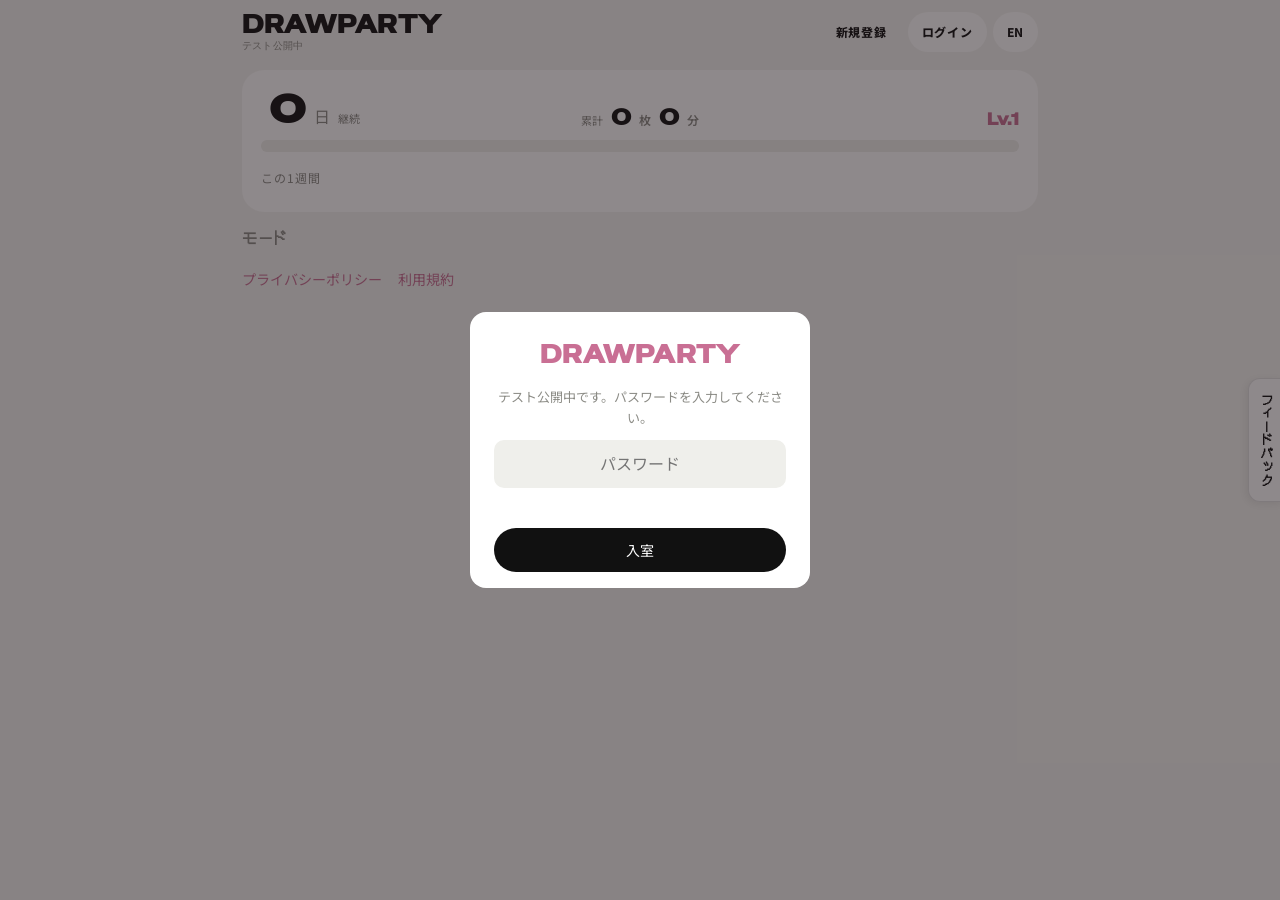
==== index.html @ 56392cd3 "fix: 記憶クロッキーの観察ガイド復元と描きはじめるボタン追加 Co-authored-by: ssky1111 <ssky1111@users.noreply.github.com>" ====
<!DOCTYPE html>
<html lang="ja">
<head>
<meta charset="utf-8">
<meta name="viewport" content="width=device-width, initial-scale=1, viewport-fit=cover">
<meta name="theme-color" content="#f7f7f5">
<meta name="description" content="DRAWPARTY │ ブラウザ内で完結。気軽なドローイング練習">
<meta property="og:description" content="DRAWPARTY │ ブラウザ内で完結。気軽なドローイング練習">
<meta name="twitter:description" content="DRAWPARTY │ ブラウザ内で完結。気軽なドローイング練習">
<title>DRAWPARTY — 毎日のドローイング練習</title>
<script>
(function () {
  var b = document.createElement('base');
  b.href = location.pathname.indexOf('/artclub') === 0 ? '/artclub/' : '/';
  document.head.insertBefore(b, document.head.firstChild);
})();
</script>
<link rel="manifest" href="./manifest.webmanifest">
<link rel="icon" href="./icons/favicon-32.png" type="image/png" sizes="32x32">
<link rel="icon" href="./icons/favicon-16.png" type="image/png" sizes="16x16">
<link rel="icon" href="./icons/icon.svg" type="image/svg+xml">
<link rel="apple-touch-icon" href="./icons/icon-192.png">
<link rel="preconnect" href="https://fonts.googleapis.com">
<link rel="preconnect" href="https://fonts.gstatic.com" crossorigin>
<link rel="stylesheet" href="https://fonts.googleapis.com/css2?family=DotGothic16&family=Noto+Sans+JP:wght@400;700&family=Special+Gothic+Expanded+One&display=swap">
<link rel="stylesheet" href="./css/styles.css?v=210">
<script>
(function () {
  try {
    var key = 'artclub.sitePass';
    var until = Number(localStorage.getItem(key) || 0);
    if (until && Date.now() <= until) {
      document.documentElement.dataset.siteUnlocked = '1';
    } else if (until) {
      localStorage.removeItem(key);
    }
  } catch { /* private mode */ }
})();
</script>
</head>

<body data-build="220" data-theme="light">
<script>
/* 古い SW / Cache Storage / HTTP キャッシュを強制破棄して1回だけ読み直す */
(function () {
  var BUST = '210';
  var KEY = 'artclub.forceClear';
  var qs = location.search || '';
  var alreadyBusted = /(?:\?|&)_bust=/.test(qs);
  try {
    if (localStorage.getItem(KEY) === BUST && alreadyBusted) {
      // URL の bust クエリは掃除
      try { history.replaceState(null, '', location.pathname + (location.hash || '')); } catch (e) {}
      return;
    }
    if (localStorage.getItem(KEY) === BUST && !alreadyBusted) return;
    localStorage.setItem(KEY, BUST);
  } catch (e) { /* private mode */ }

  function reloadFresh() {
    var url = location.pathname + '?_bust=' + encodeURIComponent(BUST) + (location.hash || '');
    location.replace(url);
  }

  Promise.resolve()
    .then(function () { return (typeof caches !== 'undefined' && caches.keys) ? caches.keys() : []; })
    .then(function (keys) {
      return Promise.all((keys || []).map(function (k) { return caches.delete(k); }));
    })
    .then(function () {
      return (navigator.serviceWorker && navigator.serviceWorker.getRegistrations)
        ? navigator.serviceWorker.getRegistrations() : [];
    })
    .then(function (regs) {
      return Promise.all((regs || []).map(function (r) { return r.unregister(); }));
    })
    .catch(function () {})
    .then(reloadFresh);
})();
</script>

<div id="site-gate" class="confirm-dialog site-gate-dialog" role="dialog" aria-modal="true" aria-labelledby="site-gate-title">
  <div class="confirm-dialog-inner site-gate-inner">
    <div id="site-gate-title" class="site-gate-brand brand-text">DRAWPARTY</div>
    <p id="site-gate-note" class="confirm-dialog-msg">テスト公開中です。パスワードを入力してください。</p>
    <input type="password" id="site-pass" class="input site-gate-input" autocomplete="current-password" placeholder="パスワード">
    <p id="site-pass-msg" class="muted small site-gate-msg" aria-live="polite"></p>
    <div class="confirm-dialog-actions">
      <button id="site-pass-btn" class="confirm-dialog-btn ok" type="button">入室</button>
    </div>
  </div>
</div>
<script>
(function () {
  try {
    if (document.documentElement.dataset.siteUnlocked === '1') {
      var gate = document.getElementById('site-gate');
      if (gate) gate.hidden = true;
    }
  } catch (e) { /* */ }
})();
</script>

<svg class="filter-defs" aria-hidden="true" focusable="false">
  <defs>
    <filter id="f-posterize3" color-interpolation-filters="sRGB">
      <feColorMatrix type="saturate" values="0"/>
      <feComponentTransfer>
        <feFuncR type="discrete" tableValues="0 0.55 1"/>
        <feFuncG type="discrete" tableValues="0 0.55 1"/>
        <feFuncB type="discrete" tableValues="0 0.55 1"/>
      </feComponentTransfer>
    </filter>
    <filter id="f-posterize2" color-interpolation-filters="sRGB">
      <feColorMatrix type="saturate" values="0"/>
      <feComponentTransfer>
        <feFuncR type="discrete" tableValues="0 1"/>
        <feFuncG type="discrete" tableValues="0 1"/>
        <feFuncB type="discrete" tableValues="0 1"/>
      </feComponentTransfer>
    </filter>
  </defs>
</svg>

<main id="screen-home" class="screen is-active">
  <header class="topbar">
    <a href="/" class="brand brand-link" aria-label="DRAWPARTY">
      <span class="brand-stack">
        <span class="brand-text">DRAWPARTY</span>
        <span class="beta" data-i18n="app.beta">テスト公開中</span>
      </span>
    </a>
    <div class="topbar-actions">
      <button id="auth-signup-btn" class="auth-btn auth-btn-secondary" type="button"
              data-i18n="auth.signup">新規登録</button>
      <button id="auth-btn" class="auth-btn" type="button">
        <span id="auth-login-label" class="auth-login-label">ログイン</span>
      </button>
      <button id="lang-btn" class="lang-btn" title="日本語 / English">EN</button>
      <button id="header-settings-btn" class="icon-btn" data-nav="settings" data-icon="settings"
              data-i18n-title="common.settings" hidden></button>
    </div>
  </header>

  <section class="streak-card hero">
    <div class="hero-top">
      <div class="streak-main">
        <span class="streak-flame" data-icon="flame" data-icon-size="26"></span>
        <span id="streak-count" class="streak-num">0</span>
        <span id="streak-unit" class="streak-unit" data-i18n="home.streakUnit">日</span>
        <span class="streak-label" data-i18n="home.streakLabel">継続</span>
      </div>
      <div class="hero-stats">
        <span class="streak-label" data-i18n="home.cumulative">累計</span>
        <span id="total-drawings" class="hero-stat-num">0</span>
        <span class="hero-stat-label" data-i18n="home.totalLabel">枚</span>
        <span id="total-time" class="hero-stat-num">0</span>
        <span class="hero-stat-label" data-i18n="home.totalTimeLabel">分</span>
      </div>
      <div class="level-chip">
        <span id="level-num">Lv.1</span>
        <span id="level-name" class="muted small"></span>
      </div>
    </div>

    <div class="xp-row">
      <div class="xp-track"><div id="xp-fill" class="xp-fill"></div></div>
    </div>

    
    <div class="week-block">
      <div class="label" data-i18n="home.week">この1週間</div>
      <div id="week-bars" class="week-bars" aria-label="この1週間に描いた枚数"></div>
    </div>
  </section>

  <div id="menu-primary"></div>

  <section class="menu-list">
    <div class="section-head"><h2 data-i18n="home.modes">モード</h2></div>
    <div id="mode-cards"></div>
  </section>

  <p class="credit-note muted small" data-i18n="home.unsplash"></p>
  <p class="legal-links credit-note">
    <a href="/privacy/" data-i18n="legal.privacy">プライバシーポリシー</a>
    <a href="/terms/" data-i18n="legal.terms">利用規約</a>
  </p>
</main>

<main id="screen-session" class="screen session">
  <div class="stage with-pad">
    <div id="stage-message" class="stage-message" hidden></div>

    <div id="pad-wrap" class="pad-wrap">
      <div class="pad-hud">
        <button id="pad-quit" class="pad-icon" data-icon="close" data-i18n-title="common.cancel"></button>
        <button id="pad-time" class="pad-time" title="押すと一時停止">
          <span class="pad-time-num">30</span>
          <span class="pad-time-unit" data-i18n="sess.left">のこり</span>
        </button>
        <div class="pad-hud-right">
          <span id="pad-drill" class="pad-drill">—</span>
          <span id="pad-progress" class="muted small">1 / 5</span>
        </div>
      </div>
      <div class="pad-timebar"><div id="pad-timebar-fill" class="pad-timebar-fill"></div></div>

      <div class="pad-body">
        <p id="pad-guide" class="pad-guide" hidden data-i18n="sess.memoryDrawGuide">記憶したポーズを描いてください</p>
        <button type="button" id="memory-start-draw" class="memory-start-draw btn primary small" hidden data-i18n="sess.memoryStartDraw">描きはじめる</button>

        <div class="pad-ref">
          <img id="pad-ref-img" alt="お題の写真">
          <div id="grid-overlay" class="grid-overlay" hidden></div>
          <div id="memory-cover" class="memory-cover" hidden>
            <div class="memory-cover-inner">
              <p data-i18n="sess.memory">記憶で描く時間</p>
              <button id="peek-btn" class="btn ghost small">
                <span data-i18n="sess.peek">3秒だけ見る</span>（<span id="peek-left">2</span>）
              </button>
            </div>
          </div>
          <button type="button" id="pad-ref-swap" class="ref-swap" data-icon="photoSwap" data-icon-size="18" data-i18n-label="sess.swapShort" data-icon-label="変更" data-i18n-title="sess.swap" title="写真を入れ替え"></button>
        </div>

        <div class="pad-canvas">
          <canvas id="pad" class="pad"></canvas>
          <div id="pad-lock-msg" class="pad-lock-msg" hidden>
            <p data-i18n="sess.memoryLook">1分間観察して覚えましょう</p>
          </div>

          <div class="ref-mini-wrap">
            <button id="ref-mini" class="ref-mini" title="お題を大きく見る">
              <img id="ref-mini-img" alt="お題">
            </button>
            <button type="button" id="ref-mini-swap" class="ref-swap on-mini" data-icon="photoSwap" data-icon-size="14" data-i18n-label="sess.swapShort" data-icon-label="変更" data-i18n-title="sess.swap" title="写真を入れ替え"></button>
          </div>

          <div id="pad-hint" class="pad-hint" hidden>
            <button id="hint-toggle" class="hint-toggle">
              <span data-i18n="sess.hint">ヒント</span><i></i>
            </button>
            <ol id="pad-steps" class="pad-steps"></ol>
          </div>
        </div>
      </div>

      <div class="pad-tools">
        <button class="pad-btn on" data-pad="pen" data-icon="pencil" data-i18n-title="sess.pen"></button>
        <button class="pad-btn" data-pad="eraser" data-icon="eraser" data-i18n-title="sess.eraser"></button>
        <div class="pad-sizes">
          <button class="pad-size" data-size="1" title="細い"><i style="width:2px;height:2px"></i></button>
          <button class="pad-size on" data-size="2" title="ふつう"><i style="width:3px;height:3px"></i></button>
          <button class="pad-size" data-size="5" title="太い"><i style="width:6px;height:6px"></i></button>
        </div>
        <label class="pad-alpha" data-i18n-title="sess.opacity">
          <span class="pad-alpha-mark"></span>
          <input type="range" id="pad-opacity" min="5" max="100" step="5" value="90">
          <input type="number" id="pad-opacity-num" min="5" max="100" step="5" value="90" class="pad-alpha-num">
        </label>
        <button class="pad-btn" data-pad="undo" data-i18n-title="sess.undo" data-icon="undo"></button>
        <button class="pad-btn" data-pad="clear" data-i18n-title="sess.clear" data-icon="trash"></button>
        <button class="pad-btn" data-pad="grid" data-icon="grid" title="グリッド (G)"></button>
        <button class="pad-btn" data-pad="flip" data-icon="flip" title="左右反転 (F)"></button>
        <button id="pad-skip" class="pad-btn" data-i18n-title="sess.skipDrill" data-icon="next"></button>
        <button id="pad-next" class="pad-next" data-icon="check" data-i18n-label="sess.saveNext"></button>
      </div>
    </div>

    <div id="attr-box" class="attr-box" hidden></div>
  </div>
</main>

<main id="screen-bridge" class="screen center">
  <div class="bridge-card">
    <div class="label" id="bridge-label">つぎは</div>
    <h2 id="bridge-title">—</h2>
    <div id="bridge-desc" class="bridge-cue" hidden></div>
    <p id="bridge-cue" class="bridge-cue" hidden></p>
    <p id="bridge-reminder" class="reminder-text" hidden></p>
    <div class="bridge-meta" id="bridge-meta"></div>
    <button id="bridge-start" class="btn primary big" data-i18n="sess.begin">はじめる</button>
    <details class="why" hidden>
      <summary data-i18n="sess.why">なぜこれをやるの？</summary>
      <p id="bridge-theory"></p>
    </details>
    <button id="bridge-skip" class="btn ghost small" data-i18n="sess.skipDrill">飛ばす</button>
  </div>
</main>

<main id="screen-review" class="screen">
  <header class="topbar">
    <a href="/" class="brand brand-link" aria-label="DRAWPARTY">
      <span class="brand-text">DRAWPARTY</span>
    </a>
  </header>
  <div class="review-note-bubble">
    <textarea id="review-note" class="review-note-input" rows="1" data-i18n-ph="rev.noteLinePh" placeholder="振り返りの一言を書く"></textarea>
  </div>

  <section class="card" id="sheet-card">
    <div id="sheet-preview" class="sheet-preview" hidden>
      <img id="sheet-img" alt="まとめ画像">
      <div class="row sheet-actions">
        <button id="sheet-dl" class="btn primary small" data-i18n="common.download">ダウンロード</button>
        <button id="share-x" class="btn primary small" data-i18n="rev.shareX">Xでシェア</button>
      </div>
    </div>
    <div id="strip-bulk" class="strip-bulk" hidden>
      <label class="toggle-row" id="bulk-publish-row">
        <span data-i18n="gal.publishAll">全て公開</span>
        <input type="checkbox" id="bulk-publish" checked>
        <span class="toggle-track"></span>
      </label>
      <label class="toggle-row" id="bulk-copy-row">
        <span data-i18n="gal.copyAll">全て模写OK</span>
        <input type="checkbox" id="bulk-copy">
        <span class="toggle-track"></span>
      </label>
      <p class="strip-bulk-hint muted small" data-i18n="gal.allowCopyHint">模写モードで他の人があなたの絵を模写できるようになります</p>
    </div>
    <div id="review-board" class="review-board" hidden></div>
    <div class="row" id="strip-actions" hidden>
      <button id="dl-all" class="btn small strip-dl-all" data-i18n="rev.downloadAll">自分の絵を全てダウンロード</button>
    </div>
    <label class="toggle-row" id="publish-row" hidden>
      <span data-i18n="gal.public">みんなが描いたスケッチに投稿する</span>
      <input type="checkbox" id="publish-toggle" checked>
      <span class="toggle-track"></span>
    </label>
    <p class="muted small" id="publish-note" hidden></p>
  </section>

  <section class="card" id="gallery-card" hidden aria-hidden="true">
    <div class="section-head">
      <h2 class="review-section-title" data-i18n="gal.title">みんなが描いたスケッチ</h2>
      <span id="gallery-count" class="muted small"></span>
    </div>
    <p class="muted small gallery-desc" data-i18n="gal.desc">みんなが描いた同じお題のスケッチです。良いところを参考にしてみましょう</p>
    <div id="gallery-grid" class="gallery-grid"></div>
    <p id="gallery-empty" class="muted small" hidden data-i18n="gal.empty"></p>
    <p id="gallery-loading" class="muted small" hidden data-i18n="gal.loading"></p>
  </section>

  <div class="stack">
    <button id="review-again" class="btn primary big" data-i18n="rev.again">もう一周やる</button>
    <button id="review-home" class="btn ghost" data-i18n="rev.home">ホームに戻る</button>
  </div>
</main>

<main id="screen-work" class="screen">
  <header class="topbar work-topbar">
    <div class="topbar-start">
      <button id="work-back" class="icon-btn" type="button" data-icon="back"
              data-i18n-title="common.back" title="もどる"></button>
      <a href="/" class="brand brand-link work-brand" aria-label="DRAWPARTY">
        <span class="brand-text">DRAWPARTY</span>
      </a>
    </div>
    <div class="topbar-actions work-auth-actions">
      <button id="work-signup-btn" class="auth-btn auth-btn-secondary" type="button"
              data-i18n="auth.signup">新規登録</button>
      <button id="work-login-btn" class="auth-btn" type="button">
        <span id="work-login-label" class="auth-login-label" data-i18n="auth.login">ログイン</span>
      </button>
    </div>
  </header>

  <p id="work-loading" class="muted small" data-i18n="gal.loading">読み込み中…</p>
  <p id="work-missing" class="muted" hidden data-i18n="gal.workNotFound">スケッチが見つかりません</p>

  <div id="work-content" class="work-page" hidden>
    <img id="work-img" class="work-page-img" alt="">
    <div class="work-page-meta">
      <span id="work-user" class="work-page-user"></span>
      <button id="work-like" class="gallery-like-btn" type="button" hidden>
        <span class="gallery-heart">♥</span>
        <span id="work-like-count">0</span>
      </button>
    </div>
    <div class="work-page-actions">
      <button id="work-copy" class="btn primary small" hidden data-i18n="atelier.copyAction">このスケッチを模写</button>
      <button id="work-download" class="btn small" type="button" hidden data-i18n="common.download">ダウンロード</button>
      <a id="work-share" class="btn small" href="#" target="_blank" rel="noopener" hidden data-i18n="gal.shareWork">このスケッチをシェア</a>
      <button id="work-delete" class="btn danger small" data-i18n="gal.delete" hidden>このスケッチを消す</button>
    </div>
  </div>

  <section id="work-ctr" class="work-ctr">
    <div class="work-ctr-panel">
      <p class="work-ctr-lead" data-i18n="work.ctrLead">ブラウザ内で完結。気軽なドローイング練習</p>
      <div class="work-ctr-head">
        <span class="work-ctr-kicker" data-i18n="home.todayLabel">今日の練習</span>
        <span class="work-ctr-title">DAILY</span>
      </div>
      <ul id="work-ctr-steps" class="work-ctr-steps" aria-label="今日の練習内容"></ul>
      <button id="work-ctr-start" class="btn primary big work-ctr-start" type="button" data-i18n="home.startPlain">はじめる</button>
    </div>
  </section>
</main>

<main id="screen-lesson" class="screen">
  <header class="topbar">
    <div class="topbar-start">
      <button class="icon-btn" data-nav="home" data-icon="back" data-i18n-title="common.back" title="もどる"></button>
      <a href="/" class="brand brand-link" aria-label="DRAWPARTY">
        <span class="brand-text">DRAWPARTY</span>
      </a>
    </div>
  </header>

  <section class="card">
    <h1 id="lesson-name" class="menu-title">—</h1>
    <div id="lesson-tagline" class="focus-title"></div>
    <p id="lesson-problem" class="lesson-problem"></p>
  </section>

  <section class="card">
    <div class="section-head"><h2 data-i18n="lesson.masses">塊に置き換える順番</h2></div>
    <div id="lesson-steps" class="lesson-steps"></div>
  </section>

  <section class="card">
    <div class="section-head"><h2 data-i18n="lesson.proportions">比率</h2></div>
    <ul id="lesson-proportions" class="tick-list"></ul>
  </section>

  <section class="card">
    <div class="section-head"><h2 data-i18n="lesson.mistakes">よくある失敗と直し方</h2></div>
    <div id="lesson-mistakes" class="mistake-list"></div>
  </section>

  <section class="card">
    <div class="section-head">
      <h2 data-i18n="lesson.plates">参考図版</h2>
      <button id="plate-reload" class="btn ghost small" data-i18n="books.load">読み込む</button>
    </div>
    <div id="plate-gallery" class="plate-gallery"></div>
    <div id="plate-status" class="muted small"></div>
    <div id="lesson-books" class="books"></div>
  </section>

  <div class="stack sticky-cta">
    <button id="lesson-practice" class="btn primary big" data-i18n="lesson.practice">この部位を練習する</button>
    <button id="lesson-review" class="btn ghost small" hidden data-i18n="lesson.review"></button>
  </div>
</main>

<main id="screen-books" class="screen">
  <header class="topbar">
    <div class="topbar-start">
      <button class="icon-btn" data-nav="home" data-icon="back" data-i18n-title="common.back" title="もどる"></button>
      <a href="/" class="brand brand-link" aria-label="DRAWPARTY">
        <span class="brand-text">DRAWPARTY</span>
      </a>
    </div>
  </header>

  <h1 class="menu-title screen-page-title" data-i18n="books.title">解剖学の本</h1>

  <p class="muted small" data-i18n="books.note"></p>

  <div id="book-tabs" class="chips book-tabs"></div>

  <section class="card">
    <div class="section-head">
      <h2 id="book-title">—</h2>
      <button id="book-reload" class="btn ghost small" data-i18n="books.load">図版を読み込む</button>
    </div>
    <p id="book-note" class="muted small"></p>
    <div id="book-gallery" class="plate-gallery"></div>
    <div id="book-status" class="muted small"></div>
  </section>
</main>

<div id="setup-sheet" class="sheet" hidden>
  <div class="sheet-inner">
    <button id="setup-close" class="icon-btn sheet-close" data-icon="close"></button>
    <div class="label" data-i18n="setup.what">なにを描く</div>
    <div id="setup-tags" class="chips"></div>

    <div class="label setup-label" data-i18n="setup.howLong">1まい何分</div>
    <div id="setup-time" class="chips"></div>

    <div class="label setup-label" data-i18n="setup.howMany">何まい</div>
    <div id="setup-count" class="chips"></div>

    <div class="label setup-label" data-i18n="setup.how">描きかた</div>
    <div id="setup-drill" class="chips"></div>
    <p id="setup-drill-note" class="muted small"></p>

    <button id="setup-start" class="btn primary big">はじめる</button>
  </div>
</div>

<div id="part-sheet" class="sheet" hidden>
  <div class="sheet-inner">
    <button id="part-close" class="icon-btn sheet-close" data-icon="close"></button>
    <div class="label" data-i18n="setup.part">どこを練習する？</div>
    <div id="part-chips" class="chips big-chips"></div>
    <div class="label setup-label" data-i18n="setup.partCount">何枚やる？</div>
    <p class="muted small" data-i18n="setup.partNote">1枚あたり2分。デイリーと同じペースです。</p>
    <div id="part-count-chips" class="chips big-chips"></div>
    <p id="part-note" class="muted small"></p>
    <button id="part-start" class="btn primary big" data-i18n="home.startPlain">はじめる</button>
  </div>
</div>

<div id="gesture-sheet" class="sheet" hidden>
  <div class="sheet-inner">
    <button id="gesture-close" class="icon-btn sheet-close" data-icon="close"></button>
    <div class="label" data-i18n="setup.gestureCount">何体やる？</div>
    <p class="muted small" data-i18n="setup.gestureNote">1体あたり1分。デイリーと同じペースです。</p>
    <div id="gesture-count-chips" class="chips big-chips"></div>
    <p id="gesture-note" class="muted small"></p>
    <button id="gesture-start" class="btn primary big">はじめる</button>
  </div>
</div>

<div id="croquis-sheet" class="sheet" hidden>
  <div class="sheet-inner">
    <button id="croquis-close" class="icon-btn sheet-close" data-icon="close"></button>
    <div class="label" data-i18n="setup.croquisCount">何枚やる？</div>
    <p class="muted small" data-i18n="setup.croquisNote">1枚あたり3分。デイリーと同じペースです。</p>
    <div id="croquis-count-chips" class="chips big-chips"></div>
    <p id="croquis-note" class="muted small"></p>
    <button id="croquis-start" class="btn primary big">はじめる</button>
  </div>
</div>

<div id="compose-pose-sheet" class="sheet" hidden>
  <div class="sheet-inner">
    <button id="compose-pose-close" class="icon-btn sheet-close" data-icon="close"></button>
    <div class="label" data-i18n="setup.composePoseCount">何枚やる？</div>
    <p class="muted small" data-i18n="setup.composePoseNote">1枚あたり3分。枚数は自分で選びます。</p>
    <div id="compose-pose-count-chips" class="chips big-chips"></div>
    <p id="compose-pose-note" class="muted small"></p>
    <button id="compose-pose-start" class="btn primary big">はじめる</button>
  </div>
</div>

<div id="copy-sheet" class="sheet" hidden>
  <div class="sheet-inner copy-sheet-inner">
    <button id="copy-close" class="icon-btn sheet-close" data-icon="close"></button>
    <h2 data-i18n="copy.title">模写するスケッチを選ぶ</h2>
    <p id="copy-status" class="muted small"></p>
    <div id="copy-grid" class="copy-grid"></div>
    <button id="copy-start" class="btn primary big" disabled data-i18n="home.startPlain">はじめる</button>
  </div>
</div>

<div id="auth-sheet" class="sheet" hidden>
  <div class="sheet-inner auth-sheet-inner">
    <button id="auth-close" class="icon-btn sheet-close" data-icon="close"></button>
    <h2 data-i18n="auth.loginTitle">ログイン</h2>
    <p id="auth-login-note" class="muted small" data-i18n="auth.loginNote">ログインすると、ジェスチャードローイングやクロッキーなどすべての練習メニューが使えるようになります。練習の記録やスケッチの保存もできます。</p>
    <p id="auth-privacy-note" class="muted small" data-i18n="auth.privacyNote" style="margin-top:4px">勝手に投稿したり情報を取得したりしません。ログインのためだけに使います。</p>
    <p class="legal-links auth-legal-links">
      <a href="/privacy/" target="_blank" rel="noopener" data-i18n="legal.privacy">プライバシーポリシー</a>
      <a href="/terms/" target="_blank" rel="noopener" data-i18n="legal.terms">利用規約</a>
    </p>
    <div class="auth-buttons">
      <button id="login-x" class="auth-provider-btn x-btn">
        <svg class="auth-provider-icon" viewBox="0 0 24 24" width="20" height="20" fill="currentColor"><path d="M18.244 2.25h3.308l-7.227 8.26 8.502 11.24H16.17l-5.214-6.817L4.99 21.75H1.68l7.73-8.835L1.254 2.25H8.08l4.713 6.231zm-1.161 17.52h1.833L7.084 4.126H5.117z"/></svg>
        <span data-i18n="auth.withX">X（Twitter）でログイン</span>
      </button>
      <button id="login-google" class="auth-provider-btn google-btn">
        <svg class="auth-provider-icon" viewBox="0 0 24 24" width="20" height="20"><path fill="#4285F4" d="M22.56 12.25c0-.78-.07-1.53-.2-2.25H12v4.26h5.92a5.06 5.06 0 0 1-2.2 3.32v2.77h3.57c2.08-1.92 3.28-4.74 3.28-8.1z"/><path fill="#34A853" d="M12 23c2.97 0 5.46-.98 7.28-2.66l-3.57-2.77c-.98.66-2.23 1.06-3.71 1.06-2.86 0-5.29-1.93-6.16-4.53H2.18v2.84C3.99 20.53 7.7 23 12 23z"/><path fill="#FBBC05" d="M5.84 14.09c-.22-.66-.35-1.36-.35-2.09s.13-1.43.35-2.09V7.07H2.18C1.43 8.55 1 10.22 1 12s.43 3.45 1.18 4.93l2.85-2.22.81-.62z"/><path fill="#EA4335" d="M12 5.38c1.62 0 3.06.56 4.21 1.64l3.15-3.15C17.45 2.09 14.97 1 12 1 7.7 1 3.99 3.47 2.18 7.07l3.66 2.84c.87-2.6 3.3-4.53 6.16-4.53z"/></svg>
        <span data-i18n="auth.withGoogle">Google でログイン</span>
      </button>
    </div>
    <div id="auth-user-info" class="auth-user-info" hidden>
      <div class="auth-user-row">
        <div>
          <div id="auth-info-name" class="auth-info-name"></div>
          <div class="muted small" data-i18n="auth.loggedIn">ログイン中</div>
        </div>
      </div>
      <button id="auth-change-username" class="btn ghost small" data-i18n="auth.changeUsername">ユーザーネームを変更</button>
      <button id="auth-change-handle" class="btn ghost small" data-i18n="auth.changeHandle">ユーザーIDを変更</button>
      <button id="auth-logout" class="btn ghost small" data-i18n="auth.logout">ログアウト</button>
    </div>
  </div>
</div>

<div id="username-sheet" class="sheet" hidden>
  <div class="sheet-inner" style="text-align:center">
    <button id="username-close" class="icon-btn sheet-close" data-icon="close" data-i18n-title="common.close"></button>
    <h2 data-i18n="auth.setUsername">ユーザーネームを決めてください</h2>
    <input type="text" id="username-input" class="input" maxlength="20" data-i18n-ph="auth.usernamePh" placeholder="ユーザーネーム" style="margin:16px 0;text-align:center;font-size:18px">
    <button id="username-ok" class="btn primary big" data-i18n="auth.usernameOk">決定</button>
  </div>
</div>

<div id="handle-sheet" class="sheet" hidden>
  <div class="sheet-inner" style="text-align:center">
    <button id="handle-close" class="icon-btn sheet-close" data-icon="close" data-i18n-title="common.close"></button>
    <h2 data-i18n="auth.setHandle">ユーザーIDを決めてください</h2>
    <p class="muted small" data-i18n="auth.handleNote" style="margin:8px 0 0">半角英字で始め、英数字と _ のみ（3〜20文字）。あとから変えられます。</p>
    <div style="display:flex;align-items:center;justify-content:center;gap:4px;margin:16px 0">
      <span class="muted" style="font-size:18px;font-weight:700">@</span>
      <input type="text" id="handle-input" class="input" maxlength="20" autocomplete="off" autocapitalize="off" spellcheck="false" data-i18n-ph="auth.handlePh" placeholder="userid" style="text-align:center;font-size:18px;max-width:220px">
    </div>
    <button id="handle-ok" class="btn primary big" data-i18n="auth.handleOk">決定</button>
  </div>
</div>

<main id="screen-library" class="screen">
  <header class="topbar">
    <div class="topbar-start">
      <button class="icon-btn" data-nav="home" data-icon="back" data-i18n-title="common.back" title="もどる"></button>
      <a href="/" class="brand brand-link" aria-label="DRAWPARTY">
        <span class="brand-text">DRAWPARTY</span>
      </a>
    </div>
    <div class="topbar-actions">
      <button id="lib-add" class="icon-btn" data-icon="plus" title="追加"></button>
    </div>
  </header>
  <input type="file" id="lib-input" accept="image/*" multiple hidden>

  <h1 class="menu-title screen-page-title" data-i18n="lib.title">写真</h1>

  <p class="muted small" data-i18n="lib.note"></p>

  <div class="section-head"><h2 data-i18n="lib.filter">しぼりこみ</h2></div>
  <div id="lib-filter" class="chips"></div>

  <div id="lib-grid" class="lib-grid"></div>
  <p id="lib-empty" class="muted small" hidden data-i18n="lib.empty"></p>
</main>

<div id="photo-sheet" class="sheet" hidden>
  <div class="sheet-inner">
    <button id="photo-close" class="icon-btn sheet-close" data-icon="close"></button>
    <img id="photo-big" class="photo-big" alt="">
    <div class="label" data-i18n="lib.tags">タグ</div>
    <div id="photo-tags" class="chips"></div>
    <div class="section-head"><h2 data-i18n="lib.pastWork">この写真で描いたもの</h2></div>
    <div id="photo-history" class="photo-history"></div>
    <button id="photo-inactive" class="btn small" hidden>非アクティブにする</button>
    <button id="photo-delete" class="btn danger small" data-i18n="lib.deleteOne">この写真を消す</button>
  </div>
</div>

<div id="day-sheet" class="sheet" hidden>
  <div class="sheet-inner">
    <button id="sheet-close" class="icon-btn sheet-close" data-icon="close"></button>
    <div id="sheet-date" class="label"></div>
    <h2 id="sheet-title">—</h2>
    <div id="sheet-shots" class="drawing-strip"></div>
    <div id="sheet-body"></div>
  </div>
</div>

<div id="lightbox" class="lightbox" hidden>
  <button id="lightbox-close" class="icon-btn lightbox-close" data-icon="close"></button>
  <img id="lightbox-img" alt="">
  <div id="lightbox-caption" class="lightbox-caption"></div>
</div>

<div id="draw-lightbox" class="lightbox" hidden>
  <button id="draw-close" class="icon-btn lightbox-close" data-icon="close"></button>
  <img id="draw-img" alt="描いた絵">
  <div class="lightbox-actions">
    <button id="draw-dl" class="btn primary small" data-i18n="common.download">ダウンロード</button>
    <button id="draw-share-x" class="btn primary small" data-i18n="rev.shareX">Xでシェア</button>
    <button id="draw-exclude" class="btn ghost small" hidden>投稿から外す</button>
    <button id="draw-remove" class="btn ghost small" data-i18n="common.delete">消す</button>
  </div>
</div>

<main id="screen-log" class="screen">
  <header class="topbar">
    <a href="/" class="brand brand-link" aria-label="DRAWPARTY">
      <span class="brand-text">DRAWPARTY</span>
    </a>
    <div class="topbar-actions">
      <button id="log-settings-btn" class="icon-btn" data-nav="settings" data-icon="settings"
              data-i18n-title="common.settings"></button>
    </div>
  </header>

  <section class="card">
    <div class="stat-grid">
      <div class="stat"><div id="st-streak" class="stat-num">0</div>
        <div class="stat-label" data-i18n="log.streak">連続日数</div></div>
      <div class="stat"><div id="st-best" class="stat-num">0</div>
        <div class="stat-label" data-i18n="log.best">最長記録</div></div>
      <div class="stat"><div id="st-minutes" class="stat-num">0</div>
        <div class="stat-label" data-i18n="log.minutes">合計(分)</div></div>
      <div class="stat"><div id="st-drawings" class="stat-num">0</div>
        <div class="stat-label" data-i18n="log.drawings">描いた枚数</div></div>
    </div>
  </section>

  <section class="card">
    <div class="section-head">
      <button id="cal-prev" class="icon-btn" data-icon="back" data-icon-size="18"></button>
      <h2 id="cal-title">—</h2>
      <button id="cal-next" class="icon-btn" data-icon="forward" data-icon-size="18"></button>
    </div>
    <div id="cal-dow" class="cal-dow"></div>
    <div id="calendar" class="calendar" aria-label="練習カレンダー"></div>
    <p class="muted small" data-i18n="log.calNote"></p>
  </section>

  <section class="card tl-card">
    <div class="section-head">
      <h2 data-i18n="log.notes">これまでのきろく</h2>
    </div>
    <div id="note-list" class="tl-feed"></div>
  </section>
</main>

<main id="screen-admin" class="screen admin-screen">
  <header class="topbar">
    <div class="topbar-start">
      <button class="icon-btn" data-nav="home" data-icon="back" data-i18n-title="common.back" title="もどる"></button>
      <a href="/" class="brand brand-link" aria-label="DRAWPARTY">
        <span class="brand-text">DRAWPARTY</span>
      </a>
    </div>
    <div class="topbar-actions">
      <button id="admin-lock" class="btn ghost small" data-i18n="admin.lockAgain">ロックする</button>
    </div>
  </header>

  <section class="card" id="admin-gate">
    <div class="section-head"><h2 data-i18n="admin.login">管理者ログイン</h2></div>
    <p id="admin-gate-note" class="muted small" data-i18n="admin.loginNote">管理者用の Google アカウントでログインしてください。</p>
    <div id="admin-gate-login" class="auth-buttons admin-gate-actions">
      <button id="admin-login-google" type="button" class="auth-provider-btn google-btn">
        <svg class="auth-provider-icon" viewBox="0 0 24 24" width="20" height="20" aria-hidden="true"><path fill="#4285F4" d="M22.56 12.25c0-.78-.07-1.53-.2-2.25H12v4.26h5.92a5.06 5.06 0 0 1-2.2 3.32v2.77h3.57c2.08-1.92 3.28-4.74 3.28-8.1z"/><path fill="#34A853" d="M12 23c2.97 0 5.46-.98 7.28-2.66l-3.57-2.77c-.98.66-2.23 1.06-3.71 1.06-2.86 0-5.29-1.93-6.16-4.53H2.18v2.84C3.99 20.53 7.7 23 12 23z"/><path fill="#FBBC05" d="M5.84 14.09c-.22-.66-.35-1.36-.35-2.09s.13-1.43.35-2.09V7.07H2.18C1.43 8.55 1 10.22 1 12s.43 3.45 1.18 4.93l2.85-2.22.81-.62z"/><path fill="#EA4335" d="M12 5.38c1.62 0 3.06.56 4.21 1.64l3.15-3.15C17.45 2.09 14.97 1 12 1 7.7 1 3.99 3.47 2.18 7.07l3.66 2.84c.87-2.6 3.3-4.53 6.16-4.53z"/></svg>
        <span data-i18n="auth.withGoogle">Google でログイン</span>
      </button>
    </div>
    <p id="admin-gate-denied" class="muted small" hidden data-i18n="admin.denied">このアカウントには管理権限がありません。管理者用の Google アカウントでログインし直してください。</p>
    <div id="admin-gate-unlock" class="row" hidden>
      <button id="admin-unlock" type="button" class="btn primary small" data-i18n="admin.unlock">ひらく</button>
    </div>
    <span id="admin-msg" class="muted small"></span>
  </section>

  <div id="admin-body" class="admin-shell" hidden>
    <nav class="admin-nav" aria-label="管理メニュー">
      <button type="button" class="admin-nav-btn on" data-admin-panel="photos">お題写真</button>
      <button type="button" class="admin-nav-btn" data-admin-panel="tags">タグ</button>
      <button type="button" class="admin-nav-btn" data-admin-panel="analytics">利用解析</button>
    </nav>

    <div class="admin-panels">
      <section class="admin-panel card on" data-admin-panel="photos" id="admin-panel-photos">
        <div class="section-head">
          <h2>お題写真</h2>
          <button id="sb-add-notag" class="btn ghost small">＋ タグなしで追加</button>
        </div>
        <p class="muted small">本番 Storage と共有。ここでの変更は本番にも反映されます。非アクティブにすると一覧には残りますが、お題には出ません。</p>
        <div class="sb-tag-panel">
          <button type="button" id="sb-upload-toggle" class="btn ghost small sb-tag-toggle" aria-expanded="false">
            タグを選んで追加
          </button>
          <div id="sb-upload-panel" class="sb-tag-body" hidden>
            <div id="sb-upload-tags" class="chips"></div>
            <button id="sb-add" class="btn primary" style="margin-top:10px">選んだタグで写真を追加</button>
          </div>
        </div>
        <input type="file" id="sb-input" accept="image/*" multiple hidden>
        <div class="sb-tag-panel">
          <button type="button" id="sb-filter-toggle" class="btn ghost small sb-tag-toggle" aria-expanded="false">
            タグでしぼりこみ
          </button>
          <div id="sb-filter-panel" class="sb-tag-body" hidden>
            <div id="sb-filter-tags" class="chips"></div>
          </div>
        </div>
        <p id="sb-status" class="muted small" style="margin-top:6px"></p>
        <div id="sb-grid" class="lib-grid selectable-grid"></div>
        <div id="sb-select-bar" class="select-bar" hidden>
          <span id="sb-select-count">0枚選択中</span>
          <button id="sb-select-all" class="btn ghost small">全選択</button>
          <button id="sb-deselect" class="btn ghost small">解除</button>
          <button id="sb-bulk-tag-btn" class="btn primary small">一括タグ付け</button>
          <button id="sb-bulk-inactive" class="btn small">非アクティブ</button>
          <button id="sb-bulk-activate" class="btn ghost small">アクティブに戻す</button>
          <button id="sb-bulk-convert" class="btn small">WebP変換</button>
          <button id="sb-bulk-delete" class="btn danger small">一括削除</button>
        </div>
      </section>

      <section class="admin-panel card" data-admin-panel="tags" id="admin-panel-tags" hidden>
        <div class="section-head"><h2>タグ管理</h2></div>
        <p class="muted small">× で同意すると一覧から消え、すべての写真からも外れます。また使うときは下で追加</p>
        <div id="tag-manage-list" class="chips"></div>
        <div class="row" style="margin-top:8px">
          <input type="text" id="tag-new-input" class="input" placeholder="新しいタグ名" style="flex:1">
          <button id="tag-add-btn" class="btn primary small">追加</button>
        </div>
      </section>

      <section class="admin-panel card" data-admin-panel="analytics" id="admin-panel-analytics" hidden>
        <div class="section-head">
          <h2 data-i18n="analytics.title">利用解析</h2>
        </div>
        <p class="muted small" data-i18n="analytics.teaser">日ごとのモード別利用を確認できます。</p>
        <button id="admin-analytics-link" type="button" class="btn primary" data-i18n="analytics.open">ひらく</button>
      </section>
    </div>
  </div>
</main>

<div id="bulk-tag-sheet" class="sheet" hidden>
  <div class="sheet-inner">
    <button id="bulk-tag-close" class="icon-btn sheet-close" data-icon="close"></button>
    <div class="label">選択した写真にタグをつける</div>
    <div id="bulk-tag-chips" class="chips"></div>
    <div class="row" style="margin-top:12px">
      <button id="bulk-tag-apply" class="btn primary big">適用する</button>
    </div>
    <div class="row" style="margin-top:8px">
      <button id="bulk-tag-remove" class="btn danger small">選択したタグを外す</button>
    </div>
  </div>
</div>

<main id="screen-admin-analytics" class="screen">
  <header class="topbar">
    <div class="topbar-start">
      <button id="analytics-admin-link" class="icon-btn" type="button" data-icon="back" data-i18n-title="analytics.backAdmin" title="管理に戻る"></button>
      <a href="/" class="brand brand-link" aria-label="DRAWPARTY">
        <span class="brand-text">DRAWPARTY</span>
      </a>
    </div>
    <div class="topbar-actions">
      <button id="analytics-refresh" class="btn ghost small" type="button" data-i18n="analytics.refresh">更新</button>
    </div>
  </header>

  <h1 class="menu-title screen-page-title" data-i18n="analytics.title">利用解析</h1>

  <section class="card" id="analytics-gate" hidden>
    <p class="muted" data-i18n="analytics.needAdminLogin">管理者用の Google アカウントでログインしてください。</p>
    <div class="auth-buttons admin-gate-actions">
      <button id="analytics-login-google" type="button" class="auth-provider-btn google-btn">
        <svg class="auth-provider-icon" viewBox="0 0 24 24" width="20" height="20" aria-hidden="true"><path fill="#4285F4" d="M22.56 12.25c0-.78-.07-1.53-.2-2.25H12v4.26h5.92a5.06 5.06 0 0 1-2.2 3.32v2.77h3.57c2.08-1.92 3.28-4.74 3.28-8.1z"/><path fill="#34A853" d="M12 23c2.97 0 5.46-.98 7.28-2.66l-3.57-2.77c-.98.66-2.23 1.06-3.71 1.06-2.86 0-5.29-1.93-6.16-4.53H2.18v2.84C3.99 20.53 7.7 23 12 23z"/><path fill="#FBBC05" d="M5.84 14.09c-.22-.66-.35-1.36-.35-2.09s.13-1.43.35-2.09V7.07H2.18C1.43 8.55 1 10.22 1 12s.43 3.45 1.18 4.93l2.85-2.22.81-.62z"/><path fill="#EA4335" d="M12 5.38c1.62 0 3.06.56 4.21 1.64l3.15-3.15C17.45 2.09 14.97 1 12 1 7.7 1 3.99 3.47 2.18 7.07l3.66 2.84c.87-2.6 3.3-4.53 6.16-4.53z"/></svg>
        <span data-i18n="auth.withGoogle">Google でログイン</span>
      </button>
    </div>
  </section>

  <div id="analytics-shell" hidden>
    <section class="card">
      <div class="analytics-date-row">
        <button id="analytics-prev" class="btn ghost small" type="button" aria-label="前の日">‹</button>
        <div id="analytics-date-label" class="analytics-date-label"></div>
        <button id="analytics-next" class="btn ghost small" type="button" aria-label="次の日">›</button>
        <button id="analytics-today" class="btn ghost small" type="button" data-i18n="analytics.today">今日</button>
      </div>
      <p id="analytics-loading" class="muted small" data-i18n="analytics.loading">読み込み中…</p>
      <p id="analytics-error" class="muted small" hidden></p>
      <p id="analytics-source-note" class="muted small" hidden></p>
      <div id="analytics-body" hidden>
        <div id="analytics-summary" class="analytics-summary"></div>

        <div class="section-head" style="margin-top:16px">
          <h2 data-i18n="analytics.chartTotal">合計の推移</h2>
        </div>
        <div class="analytics-chart-card">
          <div id="analytics-legend-total" class="analytics-chart-legend"></div>
          <div class="analytics-chart-wrap">
            <svg id="analytics-chart-total" class="analytics-chart" viewBox="0 0 640 220" preserveAspectRatio="xMidYMid meet" role="img" aria-label="total trend"></svg>
          </div>
        </div>

        <div class="section-head" style="margin-top:16px">
          <h2 data-i18n="analytics.chartModes">モード別の推移</h2>
        </div>
        <div class="analytics-chart-card">
          <div id="analytics-legend-modes" class="analytics-chart-legend"></div>
          <div class="analytics-chart-wrap">
            <svg id="analytics-chart-modes" class="analytics-chart" viewBox="0 0 640 220" preserveAspectRatio="xMidYMid meet" role="img" aria-label="mode trend"></svg>
          </div>
        </div>

        <div class="section-head" style="margin-top:16px">
          <h2 data-i18n="analytics.byMode">モード別</h2>
        </div>
        <div class="analytics-table-wrap">
          <table class="analytics-table">
            <thead>
              <tr>
                <th data-i18n="analytics.mode">モード</th>
                <th data-i18n="analytics.rounds">回数</th>
                <th data-i18n="analytics.userCount">人数</th>
              </tr>
            </thead>
            <tbody id="analytics-modes"></tbody>
          </table>
        </div>

        <div class="section-head" style="margin-top:16px">
          <h2 data-i18n="analytics.byUser">ユーザー × モード</h2>
        </div>
        <div class="analytics-table-wrap">
          <table class="analytics-table analytics-table-wide">
            <thead id="analytics-users-head">
              <tr>
                <th data-i18n="analytics.user">ユーザー</th>
                <th data-i18n="analytics.rounds">回数</th>
                <th data-i18n="analytics.last">最終</th>
              </tr>
            </thead>
            <tbody id="analytics-users"></tbody>
          </table>
        </div>

        <div class="section-head" style="margin-top:16px">
          <h2 data-i18n="analytics.trend">直近7日</h2>
        </div>
        <div class="analytics-table-wrap">
          <table class="analytics-table">
            <thead>
              <tr>
                <th data-i18n="analytics.date">日付</th>
                <th data-i18n="analytics.rounds">回数</th>
                <th data-i18n="analytics.userCount">人数</th>
                <th data-i18n="analytics.modeBreakdown">内訳</th>
              </tr>
            </thead>
            <tbody id="analytics-trend"></tbody>
          </table>
        </div>
      </div>
    </section>
  </div>
</main>

<main id="screen-settings" class="screen">
  <header class="topbar">
    <div class="topbar-start">
      <button class="icon-btn" data-nav="home" data-icon="back" data-i18n-title="common.back" title="もどる"></button>
      <a href="/" class="brand brand-link" aria-label="DRAWPARTY">
        <span class="brand-text">DRAWPARTY</span>
      </a>
    </div>
  </header>

  <h1 class="menu-title screen-page-title" data-i18n="set.title">設定</h1>

  <section class="card" id="profile-card" hidden>
    <div class="section-head"><h2 data-i18n="auth.profile">プロフィール</h2></div>
    <label class="label" for="profile-username" data-i18n="auth.usernamePh">ユーザーネーム</label>
    <input type="text" id="profile-username" class="input" maxlength="20" data-i18n-ph="auth.usernamePh" placeholder="ユーザーネーム">
    <label class="label" for="profile-handle" data-i18n="auth.handleLabel" style="margin-top:10px">ユーザーID</label>
    <div class="row" style="align-items:center;gap:6px">
      <span class="muted" style="font-weight:700">@</span>
      <input type="text" id="profile-handle" class="input" maxlength="20" autocomplete="off" autocapitalize="off" spellcheck="false" data-i18n-ph="auth.handlePh" placeholder="userid" style="flex:1">
    </div>
    <button id="profile-save" class="btn primary small" data-i18n="common.save" style="margin-top:12px">保存</button>
  </section>

  <section class="card">
    <div class="section-head"><h2 data-i18n="common.language">言語</h2></div>
    <div id="lang-chips" class="chips"></div>
  </section>

  <section class="card">
    <div class="section-head"><h2 data-i18n="set.practice">練習の設定</h2></div>
    <label class="label" for="opt-theme" data-i18n="set.look">見た目</label>
    <select id="opt-theme" class="input">
      <option value="light" data-i18n="set.themeLight">ライト（デフォルト）</option>
      <option value="dark" data-i18n="set.themeDark">ダーク（夜向け）</option>
      <option value="paper" data-i18n="set.themePaper">ペーパー</option>
    </select>

    <label class="label" for="opt-skin" data-i18n="set.skin">スキン</label>
    <select id="opt-skin" class="input">
      <option value="default" selected data-i18n="set.skinDefault">シンプル（デフォルト）</option>
      <option value="pastel-rpg" data-i18n="set.skinPastelRpg">パステルRPG</option>
    </select>

    <label class="label" for="opt-alpha" data-i18n="set.penAlpha">線の透明度</label>
    <input type="range" id="opt-alpha" class="range" min="5" max="100" step="5" value="100">
    <p class="muted small" data-i18n="set.penAlphaNote"></p>

    <label class="switch"><input type="checkbox" id="opt-sound"> <span data-i18n="set.tick"></span></label>
    <label class="switch"><input type="checkbox" id="opt-sfx"> <span data-i18n="set.sfx"></span></label>
    <label class="switch"><input type="checkbox" id="opt-autoflip"> <span data-i18n="set.autoflip"></span></label>
    <label class="switch"><input type="checkbox" id="opt-keepawake"> <span data-i18n="set.keepawake"></span></label>

    <label class="label" for="opt-orientation" data-i18n="set.orientation">写真の向き</label>
    <select id="opt-orientation" class="input">
      <option value="any" data-i18n="set.orAny">おまかせ</option>
      <option value="portrait" data-i18n="set.orPortrait">縦</option>
      <option value="landscape" data-i18n="set.orLandscape">横</option>
    </select>
  </section>

  <section class="card">
    <div class="section-head"><h2 data-i18n="set.credits">クレジット</h2></div>
    <p class="muted small" data-i18n="set.creditsBody"></p>
  </section>

  <section class="card">
    <div class="section-head"><h2 data-i18n="legal.title">規約</h2></div>
    <p class="legal-links">
      <a href="/privacy/" data-i18n="legal.privacy">プライバシーポリシー</a>
      <a href="/terms/" data-i18n="legal.terms">利用規約</a>
    </p>
  </section>

</main>

<main id="screen-atelier" class="screen">
  <header class="topbar atelier-topbar">
    <a href="/" class="brand brand-link atelier-brand" aria-label="DRAWPARTY">
      <span class="brand-text">DRAWPARTY</span>
    </a>
    <div class="topbar-actions atelier-auth-actions">
      <button id="atelier-signup-btn" class="auth-btn auth-btn-secondary" type="button"
              data-i18n="auth.signup">新規登録</button>
      <button id="atelier-login-btn" class="auth-btn" type="button">
        <span id="atelier-login-label" class="auth-login-label" data-i18n="auth.login">ログイン</span>
      </button>
      <button id="atelier-settings-btn" class="icon-btn" data-nav="settings" data-icon="settings"
              data-i18n-title="common.settings" hidden></button>
    </div>
  </header>

  <div class="atelier-tabs" role="tablist">
    <button type="button" class="on" data-atelier-tab="public" data-i18n="atelier.tabPublic">みんなのアトリエ</button>
    <button type="button" data-atelier-tab="mine" data-i18n="atelier.tabMine">自分のアトリエ</button>
    <button type="button" data-atelier-tab="prompt" data-i18n="atelier.tabPrompt">お題別</button>
  </div>

  <section id="atelier-public" class="atelier-panel">
    <div id="atelier-public-feed" class="tl-feed"></div>
    <p id="atelier-public-empty" class="muted small tl-empty" hidden data-i18n="atelier.emptyPublic">まだ公開スケッチがありません</p>
  </section>

  <section id="atelier-mine" class="atelier-panel" hidden>
    <div id="atelier-mine-feed" class="tl-feed"></div>
    <p id="atelier-mine-empty" class="muted small tl-empty" hidden data-i18n="atelier.emptyMine">まだ自分のスケッチがありません</p>
    <p id="atelier-mine-login" class="muted small tl-empty" hidden data-i18n="atelier.loginMine">ログインすると自分のアトリエが見られます</p>
  </section>

  <section id="atelier-prompt" class="atelier-panel" hidden>
    <div id="atelier-prompt-list" class="atelier-prompt-list"></div>
    <p id="atelier-prompt-empty" class="muted small tl-empty" hidden data-i18n="atelier.emptyPrompt">まだお題別のスケッチがありません</p>
  </section>
</main>

<nav class="tabbar">
  <button data-nav="home" data-tab="home" data-i18n="tab.home">ホーム</button>
  <button data-nav="atelier" data-tab="atelier" data-i18n="tab.atelier">アトリエ</button>
  <button data-nav="log" data-tab="log" data-i18n="tab.log">きろく</button>
</nav>

<div id="toast" class="toast" hidden></div>

<div id="confirm-dialog" class="confirm-dialog" hidden>
  <div class="confirm-dialog-inner">
    <p id="confirm-dialog-msg" class="confirm-dialog-msg"></p>
    <div class="confirm-dialog-actions">
      <button id="confirm-dialog-cancel" class="confirm-dialog-btn cancel"></button>
      <button id="confirm-dialog-ok" class="confirm-dialog-btn ok"></button>
    </div>
  </div>
</div>

<div id="week-review-dialog" class="confirm-dialog" hidden>
  <div class="confirm-dialog-inner week-review-inner">
    <h2 id="week-review-title" class="week-review-title">直近1週間の振り返りメモ</h2>
    <ul id="week-review-list" class="week-review-list"></ul>
    <p id="week-review-empty" class="week-review-empty" hidden>
      振り返りはまだありません<br>終わった後に絵を見返して気付いたことをメモしてみましょう。練習効率がアップします
    </p>
    <p id="week-review-lead" class="week-review-lead">振り返りの内容を意識して取り組んでみよう</p>
    <div class="confirm-dialog-actions">
      <button id="week-review-ok" class="confirm-dialog-btn ok" data-i18n="home.startPlain">はじめる</button>
    </div>
  </div>
</div>

<div id="free-period-dialog" class="confirm-dialog" hidden>
  <div class="confirm-dialog-inner free-period-inner">
    <h2 id="free-period-title" class="week-review-title" data-i18n="home.freePeriodTitle">無料開放中</h2>
    <p id="free-period-body" class="confirm-dialog-msg" data-i18n="home.freePeriodBody">有料予定のメニューを無料開放中です</p>
    <div class="confirm-dialog-actions">
      <button id="free-period-ok" class="confirm-dialog-btn ok" data-i18n="home.freePeriodCta">はじめる</button>
    </div>
  </div>
</div>

<button id="feedback-tab" class="feedback-tab" type="button" data-i18n-title="fb.tabTitle" title="フィードバック" aria-expanded="false" aria-controls="feedback-sheet">
  <span class="feedback-tab-label" data-i18n="fb.tab">フィードバック</span>
</button>
<div id="feedback-sheet" class="feedback-bubble" hidden>
  <div class="feedback-bubble-inner">
    <button id="feedback-close" class="icon-btn feedback-close" type="button" data-icon="close" data-i18n-title="common.close"></button>
    <p class="feedback-bubble-title" data-i18n="fb.title">フィードバック</p>
    <p class="muted small feedback-bubble-note" data-i18n="fb.note">気づいたこと・要望・不具合など、なんでもどうぞ。</p>
    <textarea id="feedback-message" class="input feedback-message" rows="4"
              data-i18n-ph="fb.messagePh" placeholder="ここに書いてね" maxlength="4000"
              aria-label="フィードバック"></textarea>
    <button id="feedback-send" class="btn primary" type="button" data-i18n="fb.send">送る</button>
  </div>
</div>

<script type="module" src="./js/app.js?v=210"></script>
</body>
</html>
---- css/styles.css ----
/* Croqui — 配色とサイズ */

/*
 * 既定はライト。やわらかい地に白いカードを置く。
 * 押してほしいものは「黒いピル」で示し、色は小さい要素にだけ差す。
 * 色数を増やすとお題の写真の色と喧嘩するので、面はグレースケールに寄せてある。
 *
 * 書体はシステムの丸ゴシック。Web フォントを読まないのは、
 * オフラインでも同じ見た目で立ち上がってほしいから。
 */
:root, body[data-theme='light'] {
  --bg: #f4f4f1;
  --surface: #ffffff;
  --surface-2: #efefeb;
  --line: transparent;
  --line-strong: transparent;
  --text: #111111;
  --text-soft: #45443f;
  --muted: #8b8b85;
  --accent: #111111;          /* 押してほしいもの＝黒 */
  --accent-ink: #ffffff;
  --accent-soft: #efefeb;
  --accent-dim: #d4d4ce;
  --cta-bg: #111111;
  --cta-ink: #ffffff;
  --brand: #e89ab8;           /* くすみピンク。塗り */
  --brand-ink: #c96f94;       /* くすみピンク。文字 */
  --lime: #8ed94b;            /* 黄緑。塗り */
  --lime-ink: #5a9c1e;        /* 黄緑。文字 */
  --mint: #8ed94b;
  --sun: #ffcc3d;
  --good: #4aa80c;            /* 「できた」の緑。塗りの黄緑と同系で、白地でも読める */
  --danger: #f2544b;
  --like: #ff6b81;            /* いいね（全体統一） */
  --like-on: #f03d5a;
  --like-soft: color-mix(in srgb, var(--like) 18%, transparent);
  --radius: 22px;
  --radius-sm: 14px;
  --pad: 18px;
  --lift: none;
  --lift-accent: none;
  --font-display: 'Special Gothic Expanded One', 'Arial Black', 'Helvetica Neue',
                  'Hiragino Maru Gothic ProN', 'Yu Gothic UI', system-ui, sans-serif;
  --font-ja: 'DotGothic16', 'Hiragino Sans', 'Noto Sans JP', system-ui, sans-serif;
  --font-body: 'Noto Sans JP', 'Hiragino Sans', 'Hiragino Kaku Gothic ProN',
               'Yu Gothic UI', 'Yu Gothic', system-ui, sans-serif;
}

/* 夜用。同じ設計のまま地と文字を入れ替える */
body[data-theme='dark'] {
  --bg: #000000;
  --surface: #151515;
  --surface-2: #202020;
  --text: #ffffff;
  --text-soft: #c9c9c9;
  --muted: #7e7e7e;
  --accent: #ffffff;
  --accent-ink: #000000;
  --accent-soft: #202020;
  --accent-dim: #3a3a3a;
  --cta-bg: #ffffff;
  --cta-ink: #000000;
  --brand: #e89ab8;
  --brand-ink: #e8b8cb;       /* 黒地なので明るい方が読める */
  --lime: #a6e864;
  --lime-ink: #a6e864;
  --mint: #a6e864;
  --good: #a6e864;
}

/* claude.ai 寄りの紙っぽい配色も残してある */
body[data-theme='paper'] {
  --bg: #f5f4ee;
  --surface: #fffefb;
  --surface-2: #efeee7;
  --line: #e4e2d8;
  --line-strong: #d6d3c7;
  --text: #2b2a27;
  --text-soft: #55534d;
  --muted: #8a8880;
  --accent: #c96442;
  --accent-ink: #fffefb;
  --accent-soft: #f4e7e0;
  --accent-dim: #e0b9a8;
  --cta-bg: #c96442;
  --cta-ink: #fffefb;
  --brand: #c96442;
  --brand-ink: #c96442;
  --lime: #6f8f3a;
  --lime-ink: #55702a;
  --mint: #4f7d5e;
  --sun: #c08a2e;
  --good: #4f7d5e;
  --danger: #b3503c;
  --radius: 12px;
  --radius-sm: 9px;
  --font-display: 'Special Gothic Expanded One', 'Arial Black', 'Helvetica Neue',
                  'Hiragino Maru Gothic ProN', 'Yu Gothic UI', system-ui, sans-serif;
}

/*
 * パステルRPGスキン。
 * 明暗（theme）とは別軸。やわらかいパステルと、ゲームUIっぽいふち・影。
 */
body[data-skin='pastel-rpg'] {
  --bg: #f3eef8;
  --surface: #fff7fb;
  --surface-2: #efe4f4;
  --line: #e4d2ea;
  --line-strong: #d4b9df;
  --text: #3a2f4a;
  --text-soft: #5f5070;
  --muted: #9a89aa;
  --accent: #7ec8b5;
  --accent-ink: #1f3f38;
  --accent-soft: #dff4ee;
  --accent-dim: #b7e2d6;
  --cta-bg: #2b2a27;
  --cta-ink: #ffffff;
  --brand: #e8a8bc;
  --brand-ink: #c9789a;
  --lime: #b8e986;
  --lime-ink: #5f9a2e;
  --mint: #7ec8b5;
  --sun: #ffd98a;
  --good: #5f9a2e;
  --danger: #e8898a;
  --radius: 18px;
  --radius-sm: 12px;
  --lift: none;
  --lift-accent: none;
}

body[data-skin='pastel-rpg'][data-theme='dark'] {
  --bg: #2a2438;
  --surface: #3a314c;
  --surface-2: #4a405e;
  --line: #5a4f70;
  --line-strong: #6e6286;
  --text: #f7eef8;
  --text-soft: #d8cce4;
  --muted: #a898b8;
  --accent: #8fd9c6;
  --accent-ink: #1a2e2a;
  --accent-soft: #3d4f4a;
  --accent-dim: #5a7a70;
  --cta-bg: #f4f1ec;
  --cta-ink: #1a1916;
  --brand: #e8a8bc;
  --brand-ink: #e8b8cb;
  --lime: #c8f090;
  --lime-ink: #c8f090;
  --mint: #8fd9c6;
  --sun: #ffe0a0;
  --good: #c8f090;
  --danger: #f0a0a4;
  --lift: none;
  --lift-accent: none;
}

body[data-skin='pastel-rpg'][data-theme='paper'] {
  --bg: #f8f2e8;
  --surface: #fffaf3;
  --surface-2: #f0e6d8;
  --line: #e6d8c4;
  --line-strong: #d4c2a8;
  --text: #4a3a32;
  --text-soft: #6a564c;
  --muted: #a08a7a;
  --accent: #7ec8b5;
  --accent-ink: #1f3f38;
  --accent-soft: #e4f4ee;
  --accent-dim: #b7e2d6;
  --cta-bg: #2b2a27;
  --cta-ink: #ffffff;
  --brand: #e8a8bc;
  --brand-ink: #c9789a;
  --lift: none;
  --lift-accent: none;
}

/* パステルRPG：細いドット地（カラフルな水玉はなし） */
body[data-skin='pastel-rpg'] {
  background-color: var(--bg);
  background-image:
    radial-gradient(color-mix(in srgb, var(--line) 55%, transparent) 1.2px, transparent 1.3px);
  background-size: 18px 18px;
  background-attachment: fixed;
}
body[data-skin='pastel-rpg'] .card,
body[data-skin='pastel-rpg'] .streak-card,
body[data-skin='pastel-rpg'] .menu-card,
body[data-skin='pastel-rpg'] .primary-card {
  border-width: 2px;
  border-style: solid;
}
body[data-skin='pastel-rpg'] .primary-card .btn.primary {
  margin-bottom: 0;
}

/* フラットなピルボタン（グラデーションなし） */
body[data-skin='pastel-rpg'] .btn {
  border: 1.5px solid color-mix(in srgb, var(--text) 12%, transparent);
  border-radius: 999px;
  background: var(--surface-2);
  background-image: none;
  box-shadow: none;
  font-weight: 700;
  letter-spacing: .02em;
}
body[data-skin='pastel-rpg'] .btn:active {
  transform: scale(.98);
  opacity: .88;
  box-shadow: none;
}
body[data-skin='pastel-rpg'] .btn.primary,
body[data-skin='pastel-rpg'] .btn.cta {
  color: var(--cta-ink);
  border-color: var(--cta-bg);
  background: var(--cta-bg);
  background-image: none;
  box-shadow: none;
  text-shadow: none;
}
body[data-skin='pastel-rpg'] .btn.primary:active,
body[data-skin='pastel-rpg'] .btn.cta:active {
  transform: scale(.98);
  opacity: .9;
  box-shadow: none;
}
body[data-skin='pastel-rpg'] .btn.ghost {
  background: transparent;
  border-color: var(--line-strong);
}
body[data-skin='pastel-rpg'] .btn.big {
  border-radius: 999px;
  padding-top: 16px;
  padding-bottom: 16px;
}
body[data-skin='pastel-rpg'] .chip {
  border: 1.5px solid var(--line);
  background: var(--surface-2);
  background-image: none;
  box-shadow: none;
}
body[data-skin='pastel-rpg'] .chip:active {
  transform: scale(.98);
  opacity: .88;
  box-shadow: none;
}
body[data-skin='pastel-rpg'] .chip.on {
  border-width: 1.5px;
  border-color: color-mix(in srgb, var(--accent-ink) 28%, transparent);
  color: var(--accent-ink);
  background: var(--accent);
  background-image: none;
  box-shadow: none;
}
body[data-skin='pastel-rpg'] .menu-card {
  background: var(--surface);
  background-image: none;
  box-shadow: none;
}
body[data-skin='pastel-rpg'] .menu-card:active {
  transform: scale(.99);
  opacity: .92;
  box-shadow: none;
}
body[data-skin='pastel-rpg'] .tabbar button.on {
  border: 1.5px solid transparent;
  background: var(--cta-bg);
  background-image: none;
  color: var(--cta-ink);
  box-shadow: none;
}
body[data-skin='pastel-rpg'] .tabbar button.on:active {
  transform: scale(.98);
  opacity: .9;
  box-shadow: none;
}
body[data-skin='pastel-rpg'] .confirm-dialog-btn {
  border: 1.5px solid color-mix(in srgb, var(--text) 12%, transparent);
  border-radius: 999px;
  box-shadow: none;
  font-weight: 700;
}
body[data-skin='pastel-rpg'] .confirm-dialog-btn.ok {
  background: var(--cta-bg);
  background-image: none;
  color: var(--cta-ink);
  border-color: var(--cta-bg);
  box-shadow: none;
}
body[data-skin='pastel-rpg'] .confirm-dialog-btn:active {
  transform: scale(.98);
  opacity: .9;
  box-shadow: none;
}
body[data-skin='pastel-rpg'] .tabbar {
  background: color-mix(in srgb, var(--surface) 92%, transparent);
  border-top: 2px solid var(--line);
  backdrop-filter: blur(8px);
}
body[data-skin='pastel-rpg'] .brand {
  color: var(--brand-ink);
}
.review-note-bubble {
  margin: 0 0 12px;
  max-width: 100%;
}
.review-note-input {
  display: block;
  width: 100%;
  min-height: 38px;
  max-height: 72px;
  margin: 0;
  padding: 8px 12px;
  font: inherit;
  font-size: 14px;
  line-height: 1.4;
  resize: none;
  overflow: hidden;
  border-radius: var(--radius-sm);
  background: var(--surface-2);
  border: 1px solid var(--line);
  color: var(--text);
}
.review-note-input::placeholder {
  color: var(--muted);
  opacity: .85;
}
.review-note-input:focus {
  outline: none;
  border-color: color-mix(in srgb, var(--accent) 40%, transparent);
}
.review-section-title,
.section-head h2.review-section-title {
  margin: 0 0 8px;
  font-size: 20px;
  font-family: var(--font-ja);
  font-weight: 800;
  letter-spacing: .02em;
  color: var(--text);
}
.screen-page-title { margin: 0 0 14px; }
body[data-skin='pastel-rpg'] .week-col.on .week-box {
  color: #fff;
}

* { box-sizing: border-box; }

.icon { display: block; }
.icon-wrap { display: inline-flex; }
[data-icon] { display: inline-flex; align-items: center; justify-content: center; gap: 6px; }

/* display を持つクラスが hidden 属性に勝ってしまうので、ここで押さえておく */
[hidden] { display: none !important; }

html, body {
  margin: 0;
  padding: 0;
  background-color: var(--bg);
  color: var(--text);
  font-family: var(--font-body);
  font-size: 16px;
  line-height: 1.6;
  -webkit-font-smoothing: antialiased;
  overscroll-behavior-y: auto;
}

/*
 * 練習中だけスクロール止める。in-session クラスは残留することがあるので
 * data-screen で判定する（showScreen が毎回セットする）。
 */
body[data-screen='session'],
html[data-screen='session'] {
  overflow: hidden !important;
  height: 100%;
}

body:not([data-screen='session']),
html:not([data-screen='session']) {
  overflow-y: auto !important;
  -webkit-overflow-scrolling: touch;
  height: auto;
  min-height: 100%;
}

/* 練習画面以外では fixed ステージを完全に無効化 */
body:not([data-screen='session']) #screen-session {
  display: none !important;
  pointer-events: none !important;
  visibility: hidden !important;
}

.sheet[hidden],
.confirm-dialog[hidden],
.lightbox[hidden],
.feedback-bubble[hidden] {
  pointer-events: none !important;
}

.filter-defs { position: absolute; width: 0; height: 0; }

a { color: var(--accent); text-decoration: none; }
a:hover,
a:focus,
a:active { color: var(--accent); text-decoration: none; }

.muted { color: var(--muted); }
.small { font-size: 13px; font-family: var(--font-body); }
.label { font-size: 12px; letter-spacing: .08em; color: var(--muted); text-transform: uppercase; }

/* 日本語 UI: 見出しだけドット書体、本文は --font-body を継承 */
html:lang(ja) h1,
html:lang(ja) h2,
html:lang(ja) h3,
html:lang(ja) .bridge-card h2,
html:lang(ja) .sheet-inner h2,
html:lang(ja) .section-head h2,
html:lang(ja) .week-review-title,
html:lang(ja) .focus-title,
html:lang(ja) .feedback-bubble-title,
html:lang(ja) .feedback-tab,
html:lang(ja) .btn.big,
html:lang(ja) .menu-title,
html:lang(ja) .drill-name,
html:lang(ja) .bridge-meta,
html:lang(ja) .chip,
html:lang(ja) .tabbar button,
html:lang(ja) .atelier-tabs button { font-family: var(--font-ja); }

/* ---------- 画面 ---------- */

.screen { display: none; padding: max(12px, env(safe-area-inset-top)) 0 40px; }
.screen.is-active { display: block; }
.screen:not(.session) { max-width: 832px; margin: 0 auto; padding-left: var(--pad); padding-right: var(--pad); }
.screen.center { display: none; }
.screen.center.is-active { display: flex; align-items: center; justify-content: center; min-height: 100dvh; }

.topbar {
  display: flex; align-items: center; justify-content: flex-start;
  gap: 8px; margin-bottom: 18px;
}
.topbar-start {
  display: flex;
  align-items: center;
  gap: 2px;
  min-width: 0;
  flex-shrink: 0;
}
.topbar-actions { display: flex; gap: 6px; margin-left: auto; flex-shrink: 0; }
.brand {
  font-size: 23px; margin: 0; letter-spacing: .03em;
  font-family: var(--font-display); font-weight: 800; color: var(--text);
}
.brand.plain { font-size: 21px; font-weight: 700; }

.section-head { display: flex; align-items: center; justify-content: space-between; margin-bottom: 10px; }
.section-head h2 { font-size: 15px; margin: 0; color: var(--muted); font-weight: 700; letter-spacing: .04em; }

.card, .streak-card, .focus-card {
  background: var(--surface);
  border: 1px solid var(--line);
  border-radius: var(--radius);
  box-shadow: var(--lift);
  padding: var(--pad);
  margin-bottom: 14px;
}

/* ---------- サイト入室ゲート（閉じられないダイアログ） ---------- */

.site-gate-dialog {
  z-index: 10000 !important;
  background: rgba(30, 20, 25, .55);
  pointer-events: auto !important;
}
html[data-site-unlocked] .site-gate-dialog,
.site-gate-dialog[hidden] {
  display: none !important;
  pointer-events: none !important;
}
.site-gate-inner {
  display: flex;
  flex-direction: column;
  gap: 12px;
  text-align: center;
  pointer-events: auto;
  position: relative;
  z-index: 1;
}
.site-gate-brand {
  font-family: var(--font-display);
  font-size: 22px;
  letter-spacing: .04em;
  color: var(--brand-ink);
}
.site-gate-inner .confirm-dialog-msg {
  margin: 0;
  color: var(--muted);
  font-size: 13px;
}
.site-gate-input { text-align: center; }
.site-gate-msg { min-height: 1.2em; margin: 0; }
.site-gate-msg.is-error {
  color: var(--danger);
  font-weight: 700;
}
.site-gate-dialog.is-shake .site-gate-inner {
  animation: site-gate-shake .35s ease;
}
@keyframes site-gate-shake {
  0%, 100% { transform: translateX(0); }
  25% { transform: translateX(-6px); }
  50% { transform: translateX(6px); }
  75% { transform: translateX(-4px); }
}
.site-gate-inner .confirm-dialog-actions { justify-content: stretch; }
.site-gate-inner .confirm-dialog-btn.ok {
  width: 100%;
  padding: 12px 20px;
}

/* ---------- ホーム ---------- */

.streak-main { display: flex; align-items: baseline; gap: 8px; }
.streak-num { font-size: 44px; font-weight: 700; line-height: 1; }
.streak-unit { color: var(--muted); }
.streak-label { font-size: 11px; color: var(--muted); }
.streak-dots { display: flex; gap: 4px; margin-top: 12px; }
.dot { width: 100%; height: 6px; border-radius: 3px; background: var(--surface-2); }
.dot.on { background: var(--brand); }
.streak-flame { filter: saturate(.85); }

/* 押せないものはカードにしない。カードだらけだとどれがボタンか分からなくなる */
.focus-card {
  background: none; border: none; box-shadow: none;
  padding: 4px 4px 12px; margin-bottom: 10px;
}
.focus-title { font-size: 19px; font-weight: 700; margin-top: 2px; font-family: var(--font-display); }
.focus-title.small-title { font-size: 17px; }
.focus-desc { margin: 6px 0 0; font-size: 14px; }

.badge {
  font-size: 12px; color: var(--accent-ink); background: var(--accent);
  border-radius: 999px; padding: 3px 11px; font-weight: 700;
}

.menu-card {
  display: block; width: 100%; text-align: left;
  background: var(--surface); color: var(--text);
  border: 1px solid var(--line); border-radius: var(--radius);
  box-shadow: var(--lift);
  padding: 14px var(--pad); margin-bottom: 12px;
  font: inherit; cursor: pointer;
  transition: border-color .15s, transform .06s, box-shadow .06s;
}
.menu-card:hover { border-color: var(--accent-dim); }
.menu-card:active { transform: translateY(3px); box-shadow: none; }
.menu-title { font-size: 18px; font-weight: 800; font-family: var(--font-display); letter-spacing: .02em; }
.menu-sub { font-size: 13px; margin-top: 2px; }
.menu-steps { margin-top: 6px; }
.menu-time { margin-top: 8px; font-size: 13px; color: var(--brand-ink); font-weight: 600; }

.chips { display: flex; flex-wrap: wrap; gap: 8px; }
.chip {
  border: 1px solid var(--line); background: var(--surface-2); color: var(--text-soft);
  border-radius: 999px; padding: 7px 15px; font: inherit; font-size: 14px; cursor: pointer;
  box-shadow: var(--lift); transition: transform .06s, box-shadow .06s;
}
.chip:active { transform: translateY(2px); box-shadow: none; }
.chip.on {
  background: var(--accent); border-color: var(--accent); color: var(--accent-ink); font-weight: 700;
  box-shadow: var(--lift-accent);
}
.chip.locked { opacity: .4; cursor: not-allowed; }

.home-footer { text-align: center; margin-top: 20px; }

/* ---------- ボタン ---------- */

.btn {
  font: inherit; font-weight: 600; border-radius: 999px; padding: 11px 20px; cursor: pointer;
  background: var(--surface-2); color: var(--text); border: 1px solid var(--line);
  box-shadow: var(--lift); transition: transform .06s, box-shadow .06s;
  text-decoration: none;
}
.btn:active { transform: translateY(3px); box-shadow: none; }
.btn.primary {
  background: var(--accent); color: var(--accent-ink); border-color: var(--accent);
  font-weight: 700; box-shadow: var(--lift-accent);
}
.btn.ghost { background: transparent; }
.btn.danger { color: var(--danger); border-color: color-mix(in srgb, var(--danger) 40%, transparent); }
.btn.big { width: 100%; padding: 15px; font-size: 17px; }
.btn.small { padding: 6px 12px; font-size: 14px; }

.icon-btn {
  background: var(--surface); border: none; color: var(--text);
  font-size: 18px; line-height: 1; cursor: pointer;
  width: 40px; height: 40px; border-radius: 50%;
  display: inline-flex; align-items: center; justify-content: center;
}
.icon-btn:hover { background: var(--surface-2); }
.icon-btn:active { transform: scale(.92); }
/* 戻る／進む矢印は作品ページと同じく丸背景なし */
.icon-btn[data-icon="back"],
.icon-btn[data-icon="forward"] {
  background: transparent;
  border-radius: 0;
  flex-shrink: 0;
}
.icon-btn[data-icon="back"]:hover,
.icon-btn[data-icon="forward"]:hover {
  background: transparent;
}

.row { display: flex; align-items: center; gap: 10px; flex-wrap: wrap; margin: 10px 0; }
.stack { display: flex; flex-direction: column; gap: 10px; }

.input {
  width: 100%; font: inherit; padding: 10px 12px; border-radius: 10px;
  background: var(--surface-2); border: 1px solid var(--line); color: var(--text);
}
.note {
  width: 100%; font: inherit; padding: 12px; border-radius: 10px; resize: vertical;
  background: var(--surface-2); border: 1px solid var(--line); color: var(--text);
}

/* ---------- セッション画面 ---------- */

.screen.session { padding: 0; }
.screen.session.is-active { display: block; }

.stage {
  position: fixed; inset: 0; background: #0b0c0f;
  display: flex; align-items: center; justify-content: center;
}
.stage-inner {
  position: relative; display: flex;
  max-width: 100%; max-height: 100dvh;
}
.ref-image {
  display: block; max-width: 100vw; max-height: 100dvh;
  object-fit: contain; transition: filter .2s;
}

/* お題写真の右下。押すと別の写真に差し替える（タイマーはそのまま） */
.ref-swap {
  position: absolute;
  right: 10px;
  bottom: 10px;
  z-index: 4;
  width: max-content;
  min-width: max-content;
  max-width: none;
  height: 36px;
  padding: 0 12px 0 10px;
  border: none;
  border-radius: 999px;
  background: rgba(11, 12, 15, .72);
  color: #fff;
  display: inline-flex;
  flex-direction: row;
  flex-wrap: nowrap;
  align-items: center;
  justify-content: center;
  gap: 6px;
  cursor: pointer;
  backdrop-filter: blur(4px);
  box-shadow: 0 2px 10px rgba(0, 0, 0, .35);
  transition: transform .06s, background .15s;
  font: inherit;
  font-size: 12px;
  font-weight: 700;
  letter-spacing: .04em;
  white-space: nowrap;
  writing-mode: horizontal-tb;
  line-height: 1;
}
.ref-swap:hover { background: rgba(11, 12, 15, .88); }
.ref-swap:active { transform: scale(.94); }
.ref-swap .icon { width: 18px; height: 18px; flex: 0 0 auto; display: block; }
.ref-swap > span {
  display: inline-block;
  flex: 0 0 auto;
  white-space: nowrap;
  writing-mode: horizontal-tb;
  line-height: 1;
}

.grid-overlay {
  position: absolute; inset: 0; pointer-events: none;
  background-image:
    linear-gradient(to right, rgba(255,255,255,.32) 1px, transparent 1px),
    linear-gradient(to bottom, rgba(255,255,255,.32) 1px, transparent 1px);
  background-size: 25% 25%;
  mix-blend-mode: difference;
}

.memory-cover {
  position: absolute; inset: 0; background: #0b0c0f;
  display: flex; align-items: center; justify-content: center;
}
.memory-cover-inner { text-align: center; color: var(--muted); }

.stage-message {
  position: absolute; color: var(--muted); font-size: 14px;
  padding: 20px; text-align: center;
}

.hud-top, .hud-bottom {
  position: absolute; left: 0; right: 0; padding: 10px 14px;
  display: flex; align-items: center; gap: 10px;
  background: linear-gradient(to bottom, rgba(11,12,15,.85), transparent);
}
.hud-top { top: 0; padding-top: max(10px, env(safe-area-inset-top)); justify-content: space-between; }
.hud-bottom {
  bottom: 0; flex-direction: column;
  padding-bottom: max(14px, env(safe-area-inset-bottom));
  background: linear-gradient(to top, rgba(11,12,15,.85), transparent);
}

.hud-center { text-align: center; }
.drill-name { font-size: 15px; font-weight: 600; }
.drill-progress { font-size: 12px; }

.hud-cue {
  position: absolute; top: 64px; left: 0; right: 0;
  text-align: center; pointer-events: none;
}
.hud-cue p {
  display: inline-block; margin: 0; max-width: min(90%, 520px);
  background: rgba(11,12,15,.7); color: #e6e8ee;
  padding: 6px 14px; border-radius: 999px; font-size: 13px;
}

.timebar { width: 100%; height: 4px; background: rgba(255,255,255,.14); border-radius: 2px; overflow: hidden; }
.timebar-fill {
  height: 100%; background: var(--accent);
  transform-origin: left; transform: scaleX(0);
}

.hud-controls { display: flex; align-items: center; justify-content: center; gap: 16px; margin-top: 12px; }
.tool-btn {
  background: rgba(255,255,255,.08); border: none; color: var(--text);
  width: 42px; height: 42px; border-radius: 50%; font-size: 17px; cursor: pointer;
}
.round-btn {
  background: var(--accent); border: none; color: var(--accent-ink);
  width: 60px; height: 60px; border-radius: 50%; font-size: 22px; cursor: pointer;
  box-shadow: 0 3px 0 rgba(0, 0, 0, .3); transition: transform .06s, box-shadow .06s;
}
.round-btn:active { transform: translateY(3px); box-shadow: none; }
.time-left {
  background: transparent; border: none; color: var(--text);
  font-size: 26px; font-variant-numeric: tabular-nums; min-width: 66px; cursor: pointer;
}

.attr-box {
  position: absolute; right: 12px; top: 58px;
  background: rgba(11,12,15,.9); border: 1px solid var(--line);
  border-radius: 10px; padding: 8px 12px; font-size: 12px; color: var(--muted);
  max-width: 70vw;
}

/* ---------- ドリル説明 ---------- */

.bridge-card {
  max-width: 598px; width: 100%; padding: var(--pad);
  display: flex; flex-direction: column; gap: 10px; text-align: center;
}
.bridge-card h2 { font-size: 27px; margin: 0; font-family: var(--font-display); font-weight: 600; }
.cue-text {
  background: var(--surface); border: 1px solid var(--accent-dim);
  border-radius: var(--radius); padding: 12px; margin: 4px 0; color: var(--accent);
}
.bridge-cue {
  font-size: 17px; font-weight: 700; font-family: var(--font-ja);
  color: var(--text-soft); margin: 0; line-height: 1.7;
}
.bridge-cue .bridge-lead {
  margin: 0;
  font: inherit;
  color: inherit;
  line-height: inherit;
}
.hint-list,
.menu-hints,
.bridge-hints {
  list-style: disc;
  margin: 0;
  padding: 0 0 0 1.35em;
  text-align: left;
  font-family: var(--font-body);
  font-weight: 400;
  font-size: 15px;
  line-height: 1.6;
  color: var(--text-soft);
}
.bridge-cue .hint-list,
.bridge-cue .bridge-hints {
  display: inline-block;
}
.hint-list li,
.menu-hints li,
.bridge-hints li {
  margin: 0.25em 0;
  padding-left: 0.15em;
  font-weight: 400;
}
.menu-sub .menu-hints {
  font-size: 13px;
}
.bridge-meta { margin-bottom: 6px; font-size: 22px; font-weight: 800; font-family: var(--font-ja); color: var(--text); }

/* ---------- ふりかえり ---------- */

.review-summary { text-align: center; }
.review-big { font-size: 46px; font-weight: 900; line-height: 1.1; font-family: var(--font-display); letter-spacing: .02em; font-stretch: expanded; }
.review-big span { font-size: 18px; color: var(--muted); margin-left: 4px; }
.review-drills { list-style: none; padding: 0; margin: 12px 0; }
.review-drills li {
  display: flex; justify-content: space-between;
  padding: 6px 0; border-bottom: 1px solid var(--line); font-size: 14px;
}

.rating-row { display: flex; gap: 8px; margin: 12px 0; }
.rate-btn {
  flex: 1; font: inherit; font-size: 13px; padding: 12px 6px; cursor: pointer;
  background: var(--surface-2); border: 1px solid var(--line); border-radius: 10px; color: var(--muted);
}
.rate-btn.on { border-color: var(--accent); color: var(--accent); }

.drawing-strip {
  display: grid; grid-template-columns: repeat(auto-fill, minmax(96px, 1fr));
  gap: 8px; margin-top: 10px;
  align-items: start;
}

/* ---------- ふりかえり：シンプル横並び ---------- */

.review-board {
  margin-top: 12px;
}

.review-board-row {
  padding: 12px 0;
  border-top: 1px solid var(--line);
}
.review-board-row:first-child {
  border-top: none;
  padding-top: 0;
}

.review-board-scroll {
  display: flex;
  flex-direction: row;
  flex-wrap: nowrap;
  align-items: stretch;
  gap: 8px;
  overflow-x: auto;
  overflow-y: hidden;
  -webkit-overflow-scrolling: touch;
  padding-bottom: 2px;
}

.review-board-cell,
.review-board-other {
  flex: 0 0 auto;
  width: 88px;
  min-width: 88px;
  max-width: 88px;
}

.review-board-thumb-wrap {
  position: relative;
  width: 88px;
}

.review-board-thumb {
  display: block;
  width: 88px;
  height: 118px;
  padding: 0;
  margin: 0;
  border: 1px solid var(--line);
  border-radius: var(--radius-sm);
  background: var(--surface-2);
  cursor: pointer;
  overflow: hidden;
  font: inherit;
}

.review-board-thumb img {
  width: 100%;
  height: 100%;
  object-fit: contain;
  display: block;
}

.review-board-cell.is-excluded .review-board-thumb {
  opacity: 0.45;
}

.review-board-other.is-mine .review-board-thumb {
  outline: 2px solid var(--brand);
  outline-offset: -2px;
}

.review-board-dl {
  position: absolute;
  right: 4px;
  bottom: 4px;
  z-index: 1;
  display: inline-flex;
  align-items: center;
  justify-content: center;
  width: 28px;
  height: 28px;
  padding: 0;
  border-radius: 50%;
  border: 1px solid var(--line);
  background: var(--surface);
  color: var(--text);
  cursor: pointer;
}
.review-board-dl:active {
  transform: scale(0.92);
}

.review-board-empty {
  flex: 1 1 auto;
  align-self: center;
  min-width: 100px;
  margin: 0;
  padding: 8px 4px;
  font-size: 12px;
  line-height: 1.45;
  text-align: center;
}

.review-board-loading {
  margin: 6px 0 0;
  font-size: 12px;
}

.review-board-row .strip-shot {
  margin-top: 10px;
}

.review-board-row .strip-shot-controls {
  flex-direction: row;
  flex-wrap: wrap;
  justify-content: flex-start;
  gap: 10px 16px;
  padding: 0;
}

.drawing-strip-vertical {
  display: grid;
  grid-template-columns: 1fr 1fr;
  gap: 12px;
}
.strip-bulk {
  display: flex;
  flex-direction: column;
  gap: 8px;
  margin-top: 12px;
}
.strip-bulk .toggle-row {
  font-size: 14px;
  font-weight: 700;
  padding: 10px 12px;
  border-radius: var(--radius-sm);
  background: color-mix(in srgb, var(--brand) 14%, var(--surface-2));
}
.strip-bulk .toggle-row.is-off {
  background: var(--surface-2);
  color: var(--muted);
}
.strip-bulk-hint {
  margin: -2px 0 0;
  padding: 0 4px;
  font-size: 11px;
  line-height: 1.4;
}
.strip-item {
  padding: 6px; overflow: hidden; cursor: pointer;
  border: 1px solid var(--line-strong); border-radius: var(--radius-sm); background: #fff;
  min-height: 88px; display: flex; align-items: center; justify-content: center;
}
.drawing-strip-vertical .strip-shot {
  flex-direction: column;
  align-items: stretch;
  gap: 10px;
}
.drawing-strip-vertical .strip-item {
  width: 100%;
  flex: 0 0 auto;
  min-height: 120px;
  padding: 8px;
  border: 2px solid color-mix(in srgb, var(--text) 16%, var(--line));
  background: #fff;
}
.drawing-strip-vertical .strip-item img {
  max-height: 180px;
}
.strip-shot-controls {
  display: flex;
  flex-direction: row;
  flex-wrap: wrap;
  align-items: center;
  justify-content: center;
  gap: 14px 20px;
  width: 100%;
  min-width: 0;
  margin-top: 0;
  padding: 2px 4px 0;
}
.drawing-strip-vertical .strip-shot-controls {
  flex-direction: column;
  align-items: center;
  gap: 10px;
  padding-top: 4px;
}
.strip-control-group {
  display: flex;
  align-items: center;
  justify-content: center;
  min-width: 0;
  flex: 0 0 auto;
}
.strip-control-group--copy {
  justify-content: center;
}
.strip-shot-controls .toggle-row {
  flex: 0 1 auto;
  min-width: 0;
  gap: 6px;
  font-size: 12px;
  font-weight: 600;
  padding: 0;
  border-radius: 0;
  background: transparent;
  justify-content: center;
}
.strip-shot-controls .toggle-row > span:first-child {
  min-width: 0;
  overflow: hidden;
  text-overflow: ellipsis;
  white-space: nowrap;
}
.strip-shot-controls .toggle-row.is-off {
  background: transparent;
  color: var(--muted);
}
.strip-shot-controls .toggle-track {
  width: 38px;
  height: 22px;
  border-radius: 11px;
}
.strip-shot-controls .toggle-track::after {
  width: 16px;
  height: 16px;
  top: 3px;
  left: 3px;
}
.strip-shot-controls .toggle-row input:checked + .toggle-track::after {
  transform: translateX(16px);
}
.strip-copy-hint {
  margin: 0;
  font-size: 11px;
  color: var(--muted);
  line-height: 1.35;
}
.strip-item img {
  width: 100%; height: auto; max-height: 160px; object-fit: contain; display: block;
}
.strip-item:active { opacity: .6; }

/* ---------- ホームの上段（ストリーク・XP・クエスト・バッジ） ---------- */

.hero { background: var(--surface); }
.streak-num { font-family: var(--font-display); font-weight: 900; letter-spacing: .02em; }
.level-chip { font-family: var(--font-display); color: var(--brand); }
.hero-top {
  display: grid;
  grid-template-columns: 1fr auto 1fr;
  align-items: flex-end;
  gap: 12px;
}
.streak-main { justify-self: start; }
.hero-stats { justify-self: center; }
.level-chip { justify-self: end; }
.streak-flame { font-size: 24px; }
.streak-num { font-size: 40px; font-stretch: expanded; }

.level-chip {
  display: flex; flex-direction: column; align-items: flex-end; line-height: 1.2;
  font-weight: 700; color: var(--brand-ink); font-family: var(--font-display);
}

.xp-row { display: flex; align-items: center; gap: 10px; margin-top: 10px; }
.xp-track {
  flex: 1; height: 12px; border-radius: 999px; overflow: hidden;
  background: var(--surface-2); border: 1px solid var(--line);
}
.xp-fill {
  height: 100%; width: 0;
  background: var(--brand);
  transition: width .6s cubic-bezier(.2, .8, .3, 1);
}

/* 獲得したときのお祝い */
.celebrate {
  position: fixed; left: 50%; top: 22%; transform: translateX(-50%);
  z-index: 70; text-align: center; pointer-events: none;
  background: var(--surface); border: 2px solid var(--accent);
  border-radius: var(--radius); box-shadow: var(--lift-accent);
  padding: 18px 26px; animation: pop .5s cubic-bezier(.2, 1.4, .4, 1);
}
.celebrate .big { font-size: 40px; }
.celebrate .title { font-weight: 700; margin-top: 4px; }
@keyframes pop {
  0% { transform: translateX(-50%) scale(.6); opacity: 0; }
  100% { transform: translateX(-50%) scale(1); opacity: 1; }
}

/* いちばん押してほしいものだけ大きく、残りは静かに */
.primary-card {
  position: relative; background: var(--surface); color: var(--text);
  border: none; padding: 20px var(--pad); overflow: hidden;
}
.primary-card .btn.primary { margin-top: 14px; }
/* ピンクは小さく差すだけ。面は塗らない */
.primary-card .menu-kicker { font-size: 12px; letter-spacing: .06em; color: var(--brand-ink); font-weight: 700; }
.primary-head {
  display: flex; align-items: center; justify-content: space-between; gap: 8px;
}
.done-badge {
  display: flex; align-items: center; gap: 6px; font-size: 13px; font-weight: 700; color: var(--good);
}
.done-badge .done-check {
  width: 20px; height: 20px; border-radius: 50%; flex: none;
  display: flex; align-items: center; justify-content: center;
  background: var(--good); color: #fff; font-size: 12px; font-weight: 700;
}
.pending-badge {
  display: flex; align-items: center; gap: 6px;
  font-size: 13px; font-weight: 700; color: var(--muted);
}
.pending-badge .pending-check {
  width: 20px; height: 20px; border-radius: 50%; flex: none;
  display: flex; align-items: center; justify-content: center;
  background: var(--surface-2);
  color: var(--muted);
  border: 1.5px solid color-mix(in srgb, var(--muted) 40%, transparent);
  font-size: 11px; font-weight: 700;
  opacity: .85;
}
.primary-card .menu-title.big { color: var(--text); }
.primary-card .menu-title.big { font-size: 32px; font-weight: 900; line-height: 1.2; font-family: var(--font-display); letter-spacing: .04em; }
.primary-card .menu-sub { color: var(--text-soft); font-size: 14px; margin: 6px 0 0; }

/* 今日の DAILY がまだのとき */
.primary-card.daily-pending {
  box-shadow: 0 0 0 2px color-mix(in srgb, var(--brand) 40%, transparent);
}

.menu-card.slim {
  display: flex; align-items: baseline; justify-content: space-between; gap: 10px;
  padding: 12px var(--pad); margin-bottom: 8px;
}
.menu-card.slim .menu-title { font-size: 15px; font-weight: 600; }
.menu-card.slim .menu-time { margin-top: 0; font-size: 12px; }

/* 理屈は読みたい人だけ開く */
.why { margin-top: 10px; }
.why > summary {
  cursor: pointer; font-size: 13px; color: var(--muted);
  list-style: none; padding: 6px 0;
}
.why > summary::-webkit-details-marker { display: none; }
.why > summary::before { content: '＋ '; }
.why[open] > summary::before { content: '− '; }
.why > p, .why > div { font-size: 13px; color: var(--text-soft); margin: 4px 0 0; }
.bridge-card .why { text-align: left; }

/* ---------- 描くところ ---------- */

/*
 * 上の帯にタイマーを真ん中で置き、その下を「左＝お題／右＝キャンバス」に割る。
 * 狭い画面では左を畳んで、お題は小窓（ref-mini）に退避する。
 * 手順は右上に置いて、写真の邪魔になったら畳めるようにしてある。
 */
.pad-wrap {
  position: absolute; inset: 0; z-index: 10;
  display: flex; flex-direction: column; background: #fffdf8;
}
.pad-body { flex: 1; display: flex; min-height: 0; position: relative; }
.pad-ref { display: none; position: relative; overflow: hidden; }
.pad-canvas { position: relative; flex: 1; min-width: 0; display: flex; }
.pad { flex: 1; width: 100%; touch-action: none; cursor: crosshair; }
.pad-lock-msg {
  position: absolute; inset: 0; z-index: 4;
  display: flex; align-items: center; justify-content: center;
  background: rgba(255, 253, 248, 0.92);
  pointer-events: auto;
  text-align: center; padding: 24px;
}
.pad-lock-msg p {
  margin: 0; font-size: 18px; font-weight: 700; color: #2b2a27; line-height: 1.5;
}
.pad-guide {
  position: absolute; left: 50%; top: 12px; transform: translateX(-50%);
  z-index: 4; margin: 0; max-width: min(92%, 420px);
  padding: 8px 14px; border-radius: 999px;
  background: rgba(43, 42, 39, 0.88); color: #fffdf8;
  font-size: 13px; font-weight: 700; text-align: center;
  pointer-events: none;
}
.memory-start-draw {
  position: absolute;
  left: 50%;
  bottom: max(16px, env(safe-area-inset-bottom));
  transform: translateX(-50%);
  z-index: 4;
}
.pad-wrap.is-memory-look .pad-guide {
  top: max(12px, env(safe-area-inset-top));
}
.pad-wrap.is-memory-draw .pad-guide,
.pad-wrap.is-memory-compare .pad-guide {
  top: 12px;
}
.pad-wrap.is-memory-look .pad-body { flex-direction: column; }
.pad-wrap.is-memory-look .pad-ref {
  display: flex; flex: 1; align-items: center; justify-content: center;
  background: #14130f; min-height: 0;
}
.pad-wrap.is-memory-look .pad-ref img {
  max-width: 100%; max-height: 100%; object-fit: contain; display: block;
}
/* 見る時間は描けない。前の課題の線が潰れて見えないようキャンバスごと隠す */
.pad-wrap.is-memory-look .pad-canvas { display: none !important; }
.pad-wrap.is-memory-look .ref-mini-wrap,
.pad-wrap.is-memory-look .pad-tools,
.pad-wrap.is-memory-look #pad-next,
.pad-wrap.is-memory-look #pad-skip { display: none !important; }
.pad-wrap.is-memory-draw .ref-mini-wrap { display: none !important; }
.pad-wrap.is-memory-draw .pad-ref .ref-swap { display: none !important; }
.pad-wrap.is-memory-compare .pad-body { flex-direction: column; }
.pad-wrap.is-memory-compare .pad-ref {
  display: flex; flex: 1; align-items: center; justify-content: center;
  background: #14130f; min-height: 0;
}
.pad-wrap.is-memory-compare .pad-ref img {
  max-width: 100%; max-height: 100%; object-fit: contain; display: block;
}
.pad-wrap.is-memory-compare .pad-canvas { flex: 1; min-height: 0; }
.pad-wrap.is-memory-compare .ref-mini-wrap,
.pad-wrap.is-memory-compare .pad-tools,
.pad-wrap.is-memory-compare #pad-next,
.pad-wrap.is-memory-compare #pad-skip,
.pad-wrap.is-memory-compare .pad-ref .ref-swap { display: none !important; }
@media (min-width: 900px) {
  .pad-wrap.is-memory-compare .pad-body { flex-direction: row; }
  .pad-wrap.is-memory-compare .pad-ref { flex: 0 0 46%; }
}

/* 左上のお題。押すと大きくなる（狭い画面用） */
.ref-mini-wrap {
  position: absolute; left: 10px; top: 10px; z-index: 3;
}
.ref-mini {
  position: relative;
  display: block;
  width: 132px; height: 168px; padding: 0; overflow: hidden; cursor: pointer;
  border: 2px solid #2b2a27; border-radius: 12px; background: #e9e6dd;
  transition: width .18s ease, height .18s ease;
}
.ref-mini img { width: 100%; height: 100%; object-fit: cover; display: block; }
.ref-mini.big { width: min(92vw, 460px); height: min(80vh, 620px); }
.ref-mini.big img { object-fit: contain; background: #14130f; }
.ref-swap.on-mini {
  right: 6px;
  bottom: 6px;
  height: 28px;
  padding: 0 8px 0 6px;
  font-size: 11px;
  gap: 4px;
  width: max-content;
  min-width: max-content;
}
.ref-swap.on-mini .icon { width: 14px; height: 14px; }
.ref-mini-wrap:has(.ref-mini.big) .ref-swap.on-mini {
  height: 36px;
  padding: 0 12px 0 10px;
  font-size: 12px;
  gap: 6px;
}
.ref-mini-wrap:has(.ref-mini.big) .ref-swap.on-mini .icon {
  width: 18px;
  height: 18px;
}

/* 上帯。タイマーが真ん中 */
.pad-hud {
  display: grid; grid-template-columns: 44px 1fr 44px; align-items: center;
  padding: max(6px, env(safe-area-inset-top)) 12px 6px;
  background: rgba(255, 253, 248, .96); border-bottom: 1px solid #e2ded1;
  color: #2b2a27;
}
.pad-hud-right { text-align: right; line-height: 1.15; grid-column: 3; justify-self: end; }
.pad-hud-right { position: absolute; right: 12px; }
.pad-drill { font-size: 12px; font-weight: 700; display: block; white-space: nowrap; }
.pad-icon {
  background: none; border: none; color: #2b2a27; cursor: pointer;
  width: 34px; height: 34px; display: flex; align-items: center; justify-content: center;
}
.pad-time {
  grid-column: 2; justify-self: center;
  background: none; border: none; color: #2b2a27; cursor: pointer;
  display: flex; flex-direction: column; align-items: center; line-height: 1; min-width: 72px;
}
.pad-time-num { font-size: 30px; font-weight: 800; font-variant-numeric: tabular-nums; }
.pad-time-unit { font-size: 10px; color: #8b8b85; margin-top: 2px; }
.pad-time.paused .pad-time-num { color: #b3503c; }
.pad-time.paused .pad-time-unit::after { content: '…'; }

.pad-timebar { position: relative; height: 4px; background: #e2ded1; pointer-events: none; }
.pad-timebar-fill {
  height: 100%; width: 100%; background: var(--brand);
  transform-origin: right; transform: scaleX(1);
}

/* 手順ヒント。閉じられる */
.pad-hint { position: absolute; right: 10px; top: 10px; z-index: 3; text-align: right; }
.hint-toggle {
  font: inherit; font-size: 12px; font-weight: 700; cursor: pointer;
  background: rgba(255, 253, 248, .94); color: #55534d;
  border: 1px solid #ddd8c9; border-radius: 999px; padding: 4px 12px;
}
.hint-toggle i { font-style: normal; }
.hint-toggle i::after { content: ' ＋'; }
.pad-hint.open .hint-toggle i::after { content: ' −'; }
.pad-steps {
  display: none; margin: 6px 0 0;
  padding: 10px 14px 10px 30px; max-width: min(70vw, 300px);
  list-style: decimal; color: #55534d; font-size: 13px; line-height: 1.7; text-align: left;
  background: rgba(255, 253, 248, .94); border: 1px solid #e2ded1; border-radius: 12px;
}
.pad-hint.open .pad-steps { display: block; }
.pad-steps li::marker { color: var(--brand-ink); font-weight: 700; }

.pad-tools {
  display: flex; align-items: center; justify-content: center; gap: 8px; flex-wrap: wrap;
  padding: 8px 10px max(8px, env(safe-area-inset-bottom));
  background: #f1eee5; border-top: 1px solid #ddd8c9;
}
.pad-btn, .pad-size {
  background: #fffdf8; border: 1px solid #cfcabb; color: #2b2a27;
  width: 42px; height: 38px; border-radius: 10px; cursor: pointer;
  display: flex; align-items: center; justify-content: center;
}
.pad-btn.on { background: #2b2a27; border-color: #2b2a27; color: #fffdf8; }
.pad-sizes { display: flex; gap: 4px; }
.pad-size { width: 32px; }
.pad-size i { display: block; background: #2b2a27; border-radius: 50%; }
.pad-size.on { border-color: #2b2a27; border-width: 2px; }

/* 線の濃さ。左の丸が、いまの濃さそのままの色で出る */
.pad-alpha {
  display: flex; align-items: center; gap: 6px;
  background: #fffdf8; border: 1px solid #cfcabb; border-radius: 10px;
  height: 38px; padding: 0 10px; cursor: pointer;
}
.pad-alpha-mark {
  width: 14px; height: 14px; border-radius: 50%; flex: none;
  background: #2b2a27; opacity: var(--a, 1);
}
.pad-alpha input[type="range"] { width: 74px; accent-color: #2b2a27; }
.pad-alpha-num {
  width: 38px; font: inherit; font-size: 12px; font-weight: 700; text-align: center;
  background: transparent; border: none; color: #2b2a27; padding: 0;
  -moz-appearance: textfield;
}
.pad-alpha-num::-webkit-inner-spin-button,
.pad-alpha-num::-webkit-outer-spin-button { -webkit-appearance: none; margin: 0; }

/* 1枚描き終えたことを、はっきり押せる場所にする */
.pad-next {
  display: flex; align-items: center; gap: 6px;
  background: #2b2a27; color: #fffdf8; border: none;
  font: inherit; font-size: 14px; font-weight: 700;
  padding: 0 16px; height: 38px; border-radius: 999px; cursor: pointer;
}
.pad-next:active { transform: translateY(1px); }

/*
 * 広い画面では、お題を小窓に閉じ込める理由が無い。
 * 左半分に写真、右半分にキャンバス。小窓は消す。
 */
@media (min-width: 900px) {
  .pad-ref {
    display: flex; align-items: center; justify-content: center;
    flex: 0 0 46%; background: #14130f; padding: 12px; min-width: 0;
    position: relative;
  }
  .pad-ref img { max-width: 100%; max-height: 100%; object-fit: contain; display: block; }
  .pad-ref .ref-swap { right: 14px; bottom: 14px; }
  .ref-mini-wrap { display: none; }
}

/* ---------- カレンダー ---------- */

.cal-dow, .calendar { display: grid; grid-template-columns: repeat(7, 1fr); gap: 6px; }
.cal-dow { margin-bottom: 6px; }
.cal-dow span { text-align: center; font-size: 11px; color: var(--muted); }

.cal-cell {
  position: relative; aspect-ratio: 1; padding: 0; cursor: pointer;
  border-radius: var(--radius-sm); overflow: hidden;
  border: 1px solid var(--line); background: var(--surface-2);
  font: inherit; color: var(--muted);
}
.cal-cell.empty { border: none; background: transparent; cursor: default; }
.cal-cell.today { border-color: var(--accent); border-width: 2px; }
.cal-cell.has-drawing { border-color: var(--accent-dim); }
.cal-cell img { position: absolute; inset: 0; width: 100%; height: 100%; object-fit: cover; }
.cal-num { position: absolute; top: 3px; left: 5px; font-size: 11px; z-index: 1; }
.cal-cell.has-drawing .cal-num,
.cal-cell.filled .cal-num { color: #fff; text-shadow: 0 1px 2px rgba(0, 0, 0, .6); }
.cal-cell.filled { background: var(--accent); }
.cal-cell.l1 { background: color-mix(in srgb, var(--accent) 25%, var(--surface-2)); }
.cal-cell.l2 { background: color-mix(in srgb, var(--accent) 50%, var(--surface-2)); }
.cal-cell.l3 { background: color-mix(in srgb, var(--accent) 75%, var(--surface-2)); }
.cal-cell.l4 { background: var(--accent); }
.cal-dot { position: absolute; bottom: 4px; right: 5px; font-size: 10px; }

/* 下から出るシート */
.sheet {
  position: fixed; inset: 0; z-index: 65; background: rgba(30, 20, 25, .45);
  display: flex; align-items: flex-end; justify-content: center;
}
.sheet-inner {
  position: relative; width: 100%; max-width: 832px; max-height: 85dvh; overflow-y: auto;
  background: var(--surface); border-radius: 24px 24px 0 0;
  padding: var(--pad) var(--pad) max(24px, env(safe-area-inset-bottom));
  animation: slide-up .25s ease-out;
}
.sheet-inner h2 { margin: 4px 0 12px; font-size: 20px; }
.sheet-close { position: absolute; top: 8px; right: 8px; }
.sheet-image { width: 100%; border-radius: var(--radius-sm); margin-bottom: 12px; }
@keyframes slide-up { from { transform: translateY(30px); opacity: 0; } to { transform: none; opacity: 1; } }

/* ---------- 復習 ---------- */

.review-card { background: var(--surface); }
.good-badge { color: var(--good); border-color: color-mix(in srgb, var(--good) 45%, transparent); }

.reminder-text {
  margin: 0; padding: 10px 12px; border-radius: 10px; font-size: 14px;
  background: color-mix(in srgb, var(--good) 12%, transparent);
  border: 1px solid color-mix(in srgb, var(--good) 35%, transparent);
  color: var(--good);
}

.card-badge {
  display: block; margin-top: 4px; font-size: 11px; color: var(--danger);
}

/* ---------- 解剖レッスン ---------- */

.lesson-problem { font-size: 14px; margin: 8px 0 0; }

.lesson-steps { display: flex; flex-direction: column; gap: 16px; }
.lesson-step h3 { font-size: 15px; margin: 0 0 4px; color: var(--accent); }
.lesson-step p { margin: 0; font-size: 14px; color: var(--text-soft); }

.tick-list { list-style: none; padding: 0; margin: 10px 0 0; }
.tick-list li {
  position: relative; padding-left: 18px; margin-bottom: 8px; font-size: 14px; color: var(--text-soft);
}
.tick-list li::before { content: '—'; position: absolute; left: 0; color: var(--muted); }

.mistake-list { display: flex; flex-direction: column; gap: 12px; }
.mistake-bad { font-size: 14px; color: var(--danger); }
.mistake-fix { font-size: 14px; color: var(--good); padding-left: 16px; }

.plate-gallery {
  display: grid; grid-template-columns: repeat(auto-fill, minmax(96px, 1fr));
  gap: 8px; margin: 12px 0;
}
.plate-thumb {
  padding: 0; border: 1px solid var(--line); border-radius: 8px; overflow: hidden;
  background: #f4f2ee; cursor: pointer; aspect-ratio: 1;
}
/* 図版は切り取ると意味が消えるので cover ではなく contain */
.plate-thumb img { width: 100%; height: 100%; object-fit: contain; display: block; }

.books { margin-top: 14px; padding-top: 12px; border-top: 1px solid var(--line); }
.books p { margin: 4px 0; }

/* 下に貼り付くボタン。半透明にすると裏の文章が透けて読めなくなるので不透明にする */
.sticky-cta {
  position: sticky; bottom: 0; z-index: 5;
  margin: 0 calc(var(--pad) * -1);
  padding: 12px var(--pad) max(12px, env(safe-area-inset-bottom));
  background: var(--bg);
  border-top: 1px solid var(--line);
}

.lightbox {
  position: fixed; inset: 0; z-index: 60; background: rgba(8,9,12,.96);
  display: flex; flex-direction: column; align-items: center; justify-content: center; gap: 12px;
  padding: 20px;
}
.lightbox img { max-width: 100%; max-height: 78vh; object-fit: contain; background: #f4f2ee; border-radius: 8px; }
.lightbox-close { position: absolute; top: 12px; right: 12px; font-size: 24px; }
.lightbox-caption { text-align: center; font-size: 13px; display: flex; flex-direction: column; gap: 4px; }

.check-list { list-style: none; padding: 0; margin: 10px 0 0; display: flex; flex-direction: column; gap: 8px; }
.check-btn {
  width: 100%; text-align: left; font: inherit; font-size: 14px; cursor: pointer;
  background: var(--surface-2); border: 1px solid var(--line); border-radius: 10px;
  padding: 10px 14px; color: var(--muted);
}
.check-btn::before { content: '□ '; }
.check-btn.on { color: var(--good); border-color: color-mix(in srgb, var(--good) 45%, transparent); }
.check-btn.on::before { content: '☑ '; }

.todo { margin-top: 8px; padding: 8px 10px; background: var(--surface-2); border-radius: 8px; }
.todo-item { font-size: 13px; color: var(--text-soft); }

/* ---------- 公開／非公開トグル ---------- */
.toggle-row {
  display: flex; align-items: center; justify-content: space-between;
  cursor: pointer; font-size: 15px; font-weight: 600;
}
.toggle-row input[type="checkbox"] { display: none; }
.toggle-track {
  position: relative; width: 44px; height: 26px; flex-shrink: 0;
  background: var(--surface-2); border-radius: 13px; transition: background .2s;
}
.toggle-track::after {
  content: ''; position: absolute; top: 3px; left: 3px;
  width: 20px; height: 20px; border-radius: 50%;
  background: #fff; transition: transform .2s;
}
.toggle-row input:checked + .toggle-track { background: var(--accent); }
.toggle-row input:checked + .toggle-track::after { transform: translateX(18px); }
#publish-row { margin-top: 14px; }
#publish-note { margin-top: 6px; }
.gallery-desc { margin: 0 0 12px; }

.strip-shot {
  display: flex;
  flex-direction: column;
  gap: 6px;
  min-width: 0;
}
#strip-actions {
  margin-top: 10px;
}
.btn.strip-dl-all {
  width: 100%;
  background: var(--surface-2);
  border: 1px solid var(--line);
  color: var(--text);
  font-weight: 600;
}
.btn.strip-dl-all:hover { background: color-mix(in srgb, var(--text) 6%, var(--surface-2)); }
.btn.strip-dl-all:disabled {
  opacity: .45;
  cursor: not-allowed;
}
.strip-shot.is-excluded .strip-item {
  opacity: .5;
  border-style: dashed;
}
.strip-exclude {
  appearance: none;
  border: 1px solid var(--line);
  background: transparent;
  color: var(--muted);
  font: inherit;
  font-size: 11px;
  line-height: 1.2;
  padding: 5px 4px;
  border-radius: var(--radius-sm);
  cursor: pointer;
  width: 100%;
}
.strip-exclude:disabled {
  opacity: .4;
  cursor: default;
}
.strip-shot.is-excluded .strip-exclude {
  color: var(--ink);
  border-color: var(--line-strong);
}

/* ---------- 記録 ---------- */

.stat-grid { display: grid; grid-template-columns: repeat(4, 1fr); gap: 8px; margin-bottom: 16px; }
.stat { text-align: center; }
.stat-num {
  font-size: 24px; font-weight: 900; line-height: 1;
  font-family: var(--font-display); letter-spacing: .02em; font-stretch: expanded;
}
.stat-label { font-size: 11px; color: var(--muted); }

.bar-row { display: grid; grid-template-columns: 118px 1fr 56px; align-items: center; gap: 10px; margin-bottom: 8px; font-size: 13px; }
.bar-label { white-space: nowrap; overflow: hidden; text-overflow: ellipsis; }
.bar-track { background: var(--surface-2); border-radius: 4px; height: 10px; overflow: hidden; }
.bar { height: 100%; background: var(--accent); border-radius: 4px; }
.bar-value { text-align: right; }

.note-list { display: flex; flex-direction: column; gap: 12px; }
.note-item { border-bottom: 1px solid var(--line); padding-bottom: 12px; }
.note-head { display: flex; align-items: center; gap: 8px; flex-wrap: wrap; }
.note-date { font-size: 13px; font-weight: 600; }
.note-menu { font-size: 12px; color: var(--muted); font-weight: 600; }
.note-body { margin: 6px 0 0; font-size: 14px; }
.note-thumb { width: 100%; max-width: 220px; border-radius: 8px; margin-top: 8px; display: block; }
.rate-tag { font-size: 11px; padding: 1px 8px; border-radius: 999px; border: 1px solid var(--line); color: var(--muted); }
.rate-tag.r3 { color: var(--good); border-color: color-mix(in srgb, var(--good) 40%, transparent); }

/* ---------- タイムライン（きろく） ---------- */

.tl-card { padding-left: 0; padding-right: 0; }
.tl-card .section-head { padding-left: var(--pad); padding-right: var(--pad); }
.tl-feed { display: flex; flex-direction: column; }
.tl-post {
  display: block;
  padding: 14px var(--pad);
  border-top: 1px solid var(--line);
}
.tl-post--mine {
  display: flex;
  align-items: flex-start;
  gap: 6px;
}
.tl-post--mine .tl-main {
  flex: 1;
  min-width: 0;
}
.tl-delete {
  flex-shrink: 0;
  display: inline-flex;
  align-items: center;
  justify-content: center;
  width: 32px;
  height: 32px;
  margin-top: 2px;
  padding: 0;
  border: none;
  border-radius: 50%;
  background: transparent;
  color: var(--muted);
  cursor: pointer;
}
.tl-delete:hover {
  color: var(--danger);
  background: color-mix(in srgb, var(--danger) 8%, transparent);
}
.tl-delete:active {
  transform: scale(0.92);
}
.tl-post:first-child { border-top: 1px solid var(--line); }
.tl-main { min-width: 0; }
.tl-meta {
  display: flex; align-items: baseline; flex-wrap: wrap; gap: 4px 6px;
  font-size: 13px; line-height: 1.3;
}
.tl-name { font-weight: 800; color: var(--text); }
.tl-handle { color: var(--muted); font-size: 12px; font-weight: 600; }
.tl-dot, .tl-time, .tl-menu { color: var(--muted); font-size: 12px; }
.tl-menu {
  width: 100%; margin-top: 1px; font-weight: 600;
  color: var(--brand-ink);
}
.tl-body {
  margin: 8px 0 0; font-size: 15px; line-height: 1.55; color: var(--text);
  white-space: pre-wrap; word-break: break-word;
}
.tl-media {
  margin-top: 10px; border-radius: var(--radius-sm); overflow: hidden;
  border: 1px solid var(--line); background: var(--surface-2);
}
.tl-media img {
  display: block; width: 100%; height: auto; max-height: 360px; object-fit: contain;
  background: #fff;
}
.tl-actions {
  display: flex; align-items: center; gap: 8px; margin-top: 10px;
}
.tl-empty { padding: 8px var(--pad) 4px; }

/* ---------- 設定 ---------- */

.radios { display: flex; flex-direction: column; gap: 10px; }
.radios label, .switch { display: flex; align-items: center; gap: 10px; font-size: 14px; cursor: pointer; }
.switch { margin: 10px 0; }

/* スマホでは音を鳴らさないので、関連する設定も隠す */
@media (pointer: coarse) and (hover: none) {
  .switch:has(#opt-sound),
  .switch:has(#opt-sfx) { display: none; }
}
.subcard { margin-top: 14px; padding-top: 14px; border-top: 1px solid var(--line); }

.theory-item { padding: 10px 0; border-bottom: 1px solid var(--line); }
.theory-item:last-child { border-bottom: none; }
.theory-item h3 { font-size: 15px; margin: 0 0 4px; }
.theory-item p { margin: 0; }
.theory-item .source { margin-top: 4px; font-style: italic; opacity: .8; }

/* ---------- トースト ---------- */

.toast {
  position: fixed; left: 50%; bottom: calc(24px + env(safe-area-inset-bottom));
  transform: translate(-50%, 12px);
  background: var(--surface-2); border: 1px solid var(--line);
  padding: 10px 18px; border-radius: 16px; font-size: 13px;
  opacity: 0; transition: opacity .2s, transform .2s; z-index: 50;
  max-width: min(92vw, 420px); text-align: center;
  white-space: pre-wrap; word-break: break-word; line-height: 1.35;
}
.toast.show { opacity: 1; transform: translate(-50%, 0); }

/* ---------- 確認ダイアログ ---------- */

.confirm-dialog {
  position: fixed; inset: 0; z-index: 200;
  background: rgba(30, 20, 25, .5);
  display: flex; align-items: center; justify-content: center;
  animation: confirm-fade-in .15s ease-out;
}
.confirm-dialog-inner {
  background: var(--surface); border-radius: 16px;
  padding: 24px 24px 16px; width: calc(100% - 48px); max-width: 340px;
  animation: confirm-scale-in .2s ease-out;
}
.confirm-dialog-msg {
  margin: 0 0 20px; font-size: 15px; line-height: 1.6;
  word-break: break-word;
}
.confirm-dialog-actions {
  display: flex; gap: 10px; justify-content: flex-end;
}
.confirm-dialog-btn {
  padding: 8px 20px; border-radius: 999px; font-size: 14px;
  border: none; cursor: pointer; font-family: inherit;
}
.confirm-dialog-btn.cancel {
  background: var(--surface-2); color: var(--text);
}
.confirm-dialog-btn.ok {
  background: var(--cta-bg); color: var(--cta-ink);
}
@keyframes confirm-fade-in { from { opacity: 0; } to { opacity: 1; } }
@keyframes confirm-scale-in { from { transform: scale(.92); opacity: 0; } to { transform: none; opacity: 1; } }

/* ---------- DAILY 開始前：直近1週間の振り返り ---------- */

.week-review-inner { max-width: 380px; }
.week-review-title {
  margin: 0 0 14px; font-size: 17px; font-weight: 800;
  font-family: var(--font-ja); letter-spacing: .02em; line-height: 1.4;
}
.week-review-list {
  list-style: none; margin: 0 0 14px; padding: 0;
  max-height: min(40vh, 260px); overflow-y: auto;
  display: flex; flex-direction: column; gap: 10px;
}
.week-review-list li {
  padding: 10px 12px; border-radius: 10px;
  background: var(--surface-2); font-size: 14px; line-height: 1.55;
}
.week-review-list .week-review-date {
  display: block; font-size: 11px; color: var(--muted);
  margin-bottom: 4px; letter-spacing: .04em;
}
.week-review-empty {
  margin: 0 0 18px; font-size: 15px; line-height: 1.7; color: var(--text);
}
.week-review-lead {
  margin: 0 0 18px; font-size: 14px; line-height: 1.6; color: var(--text-soft);
}
.week-review-inner .confirm-dialog-actions { justify-content: stretch; }
.week-review-inner .confirm-dialog-btn.ok { width: 100%; padding: 12px 20px; }

.free-period-inner { max-width: 340px; text-align: center; }
.free-period-inner .confirm-dialog-msg {
  margin: 0 0 4px;
  color: var(--muted);
  font-size: 14px;
  line-height: 1.55;
}
.free-period-inner .confirm-dialog-actions { justify-content: stretch; }
.free-period-inner .confirm-dialog-btn.ok { width: 100%; padding: 12px 20px; }

@media (min-width: 720px) {
  .hud-cue p { font-size: 14px; }
}

/* ---------- 下のセグメント切替 ---------- */

/*
 * left:50% だけだと使える幅が画面の半分になり、タブを3つにした途端に
 * 文字が縦に折り返した。中身の幅に合わせて、はみ出さない上限も付ける。
 */
.tabbar {
  position: fixed; left: 50%; transform: translateX(-50%);
  bottom: max(14px, env(safe-area-inset-bottom)); z-index: 40;
  display: none; gap: 4px; padding: 4px;
  width: max-content; max-width: calc(100vw - 24px);
  background: var(--surface); border-radius: 999px;
}
body[data-screen='home'] .tabbar,
body[data-screen='library'] .tabbar,
body[data-screen='atelier'] .tabbar,
body[data-screen='log'] .tabbar { display: flex; }
body[data-screen='home'] #screen-home,
body[data-screen='library'] #screen-library,
body[data-screen='atelier'] #screen-atelier,
body[data-screen='log'] #screen-log { padding-bottom: 90px; }

.tabbar button {
  font: inherit; font-size: 15px; font-weight: 700; font-family: var(--font-ja);
  border: none; background: transparent; color: var(--muted);
  padding: 9px 18px; border-radius: 999px; cursor: pointer;
  white-space: nowrap;
}
.tabbar button.on { background: var(--cta-bg); color: var(--cta-ink); }

/* ---------- 設定シート ---------- */

.setup-label { margin-top: 16px; display: block; }
#setup-start { margin-top: 20px; }
.chip.on.lime { background: var(--lime-ink); border-color: var(--lime-ink); }

/* ---------- 写真の管理 ---------- */

.lib-grid {
  display: grid; grid-template-columns: repeat(auto-fill, minmax(104px, 1fr));
  gap: 8px; margin-top: 12px;
}
.lib-item {
  position: relative; aspect-ratio: 3 / 4; padding: 0; overflow: hidden; cursor: pointer;
  border: none; border-radius: var(--radius-sm); background: var(--surface-2);
}
.lib-item img { width: 100%; height: 100%; object-fit: cover; display: block; }
.lib-tags {
  position: absolute; left: 0; right: 0; bottom: 0; padding: 4px 6px;
  background: linear-gradient(to top, rgba(0,0,0,.65), transparent);
  color: #fff; font-size: 10px; text-align: left; line-height: 1.4;
}

.selectable-grid .lib-item.selected {
  outline: 3px solid var(--brand); outline-offset: -3px;
}
.sb-check {
  position: absolute; top: 6px; left: 6px; z-index: 2;
  width: 20px; height: 20px; margin: 0; cursor: pointer;
  accent-color: var(--brand);
}
.select-bar {
  display: flex; align-items: center; gap: 8px; flex-wrap: wrap;
  margin-top: 10px; padding: 10px 14px;
  background: var(--surface-2); border-radius: var(--radius-sm);
}
.select-bar span { font-size: 14px; font-weight: 700; margin-right: auto; }

.photo-big { width: 100%; max-height: 46vh; object-fit: contain; border-radius: var(--radius-sm); background: var(--surface-2); }

.photo-history { display: flex; gap: 10px; overflow-x: auto; padding-bottom: 6px; }
.attempt { flex: none; width: 120px; }
.attempt img {
  width: 120px; height: 150px; object-fit: cover; display: block;
  border-radius: var(--radius-sm); background: #fffdf8;
}
.attempt .attempt-meta { font-size: 11px; color: var(--muted); margin-top: 4px; text-align: center; }
.attempt.latest .attempt-meta { color: var(--brand-ink); font-weight: 700; }


/* ---------- ブランド・言語切替 ---------- */

/* ロゴ */
.brand { display: flex; align-items: center; gap: 10px; }
.brand-link {
  text-decoration: none;
  color: inherit;
  cursor: pointer;
}
.brand-link:hover,
.brand-link:focus,
.brand-link:active,
.brand-link:hover .brand-text,
.brand-link:focus .brand-text,
.brand-link:active .brand-text {
  color: inherit;
}
.brand-text {
  font-family: var(--font-display);
  font-size: 24px; font-weight: 600; letter-spacing: .03em;
}
.brand-stack {
  display: flex;
  flex-direction: column;
  align-items: flex-start;
  gap: 2px;
  line-height: 1.05;
}
.beta {
  font-size: 10px;
  font-weight: 500;
  letter-spacing: .02em;
  color: var(--muted);
  background: none;
  border-radius: 0;
  padding: 0;
  font-family: inherit;
  line-height: 1.2;
}

@media (max-width: 520px) {
  .brand { font-size: 19px; }
  .brand.plain { font-size: 18px; }
  .brand-text { font-size: 20px; }
  .work-brand .brand-text { font-size: 17px; }
  .atelier-brand .brand-text { font-size: 18px; }
  .beta { font-size: 9px; }
}
.lang-btn {
  font: inherit; font-size: 12px; font-weight: 800; letter-spacing: .06em; cursor: pointer;
  background: var(--surface); color: var(--text); border: none;
  height: 40px; padding: 0 14px; border-radius: 999px;
}
.lang-btn:hover { background: var(--surface-2); }

.count-pill { background: var(--surface-2); color: var(--text-soft); }

.hero-stats {
  display: flex; align-items: baseline; justify-content: center; gap: 8px; flex-wrap: wrap;
}
.hero-stat-num {
  font-size: 22px; font-weight: 900; line-height: 1;
  font-family: var(--font-display); color: var(--text);
  letter-spacing: .02em; font-stretch: expanded;
}
.hero-stat-label {
  font-size: 12px; color: var(--muted); font-weight: 600;
}
.credit-note { margin: 18px 4px 0; }

/* ---------- この1週間 ---------- */

/*
 * 時間ではなく枚数で出す。「今日は3枚描いた」のほうが、
 * 「今日は12分やった」より、次に何をすればいいかが分かりやすい。
 */
.week-block { margin-top: 16px; }
.week-bars { display: flex; gap: 6px; margin-top: 6px; }
.week-col { flex: 1; display: flex; flex-direction: column; align-items: center; gap: 4px; }
.week-box {
  width: 100%; aspect-ratio: 1; border-radius: 10px;
  display: grid;
  place-items: center;
  background: var(--surface-2); color: var(--muted);
}
.week-count {
  display: inline-flex;
  align-items: center;
  justify-content: center;
  gap: 1px;
  line-height: 1;
  /* 表示フォントの字形が上寄りに見える分を補正 */
  transform: translateY(0.14em);
}
.week-num {
  font-family: var(--font-display);
  font-size: 18px; font-weight: 900; line-height: 1;
  letter-spacing: .02em; font-stretch: expanded;
  font-variant-numeric: tabular-nums;
}
.week-unit {
  font-family: var(--font-ja);
  font-size: 10px; font-weight: 700; line-height: 1;
}
.week-col.on .week-box {
  background: color-mix(in srgb, var(--brand) calc(var(--fill, 1) * 100%), var(--surface-2));
  color: #fff;
}
.week-col.today .week-box { }
.week-dow { font-size: 10px; color: var(--muted); }

/* ---------- デイリーの完了と、2周目の導線 ---------- */

.done-row { display: flex; align-items: center; gap: 8px; margin-top: 12px; font-size: 14px; }
.done-check {
  width: 22px; height: 22px; border-radius: 50%; flex: none;
  display: flex; align-items: center; justify-content: center;
  background: var(--good); color: #fff; font-size: 13px; font-weight: 700;
}
.done-text { font-weight: 700; color: var(--good); }

.free-badge {
  display: inline-block; margin-top: 10px;
  font-size: 11px; font-weight: 700; letter-spacing: .04em;
  color: var(--lime-ink); background: color-mix(in srgb, var(--lime) 30%, transparent);
  border-radius: 999px; padding: 3px 10px;
}

/* モードのカードに畳んだ説明を入れる。名前だけでは分からないものがあるので */
.menu-card .why { margin-top: 8px; }
.menu-card .why > summary { padding: 2px 0; }
.menu-card .menu-sub { margin-top: 2px; }
.big-chips .chip { font-size: 16px; padding: 10px 20px; }

/* ---------- 描いた絵の並び ---------- */

.strip-item { position: relative; }
.strip-num {
  position: absolute; left: 4px; top: 2px; font-size: 11px; font-weight: 700;
  color: var(--muted);
}
.lightbox-actions { display: flex; gap: 10px; }
.sheet-preview { margin-top: 0; }
.sheet-preview img {
  width: 100%; border-radius: var(--radius-sm); background: #fffdf8; display: block;
}
.sheet-actions { margin-top: 12px; justify-content: center; }
.sheet-actions .btn {
  background: var(--text); color: var(--bg);
  border-color: var(--text); font-size: 17px; font-weight: 800;
  padding: 16px 28px; border-radius: 999px;
}

/* ---------- 解剖学の本 ---------- */

.book-tabs { margin-bottom: 12px; }
.plate-ja { font-size: 16px; font-weight: 700; color: #fff; }
.term-list { display: flex; flex-wrap: wrap; gap: 6px; justify-content: center; margin-top: 8px; }
.term-list .label { width: 100%; }
.term {
  font-size: 12px; color: #e6e8ee;
  background: rgba(255,255,255,.12); border-radius: 999px; padding: 2px 10px;
}

/* ---------- 管理画面 ---------- */

.lib-badge {
  position: absolute; left: 4px; top: 4px; font-size: 9px; font-weight: 700;
  background: rgba(0,0,0,.6); color: #fff; border-radius: 999px; padding: 1px 7px;
}
.lib-badge.inactive {
  left: auto; right: 4px; background: rgba(80,80,80,.85);
}
.lib-item.is-inactive img { opacity: .45; filter: grayscale(.35); }
.range { width: 100%; accent-color: var(--accent); margin: 6px 0 2px; }
#screen-admin .input { margin-bottom: 6px; }
.admin-gate-actions { margin-top: 12px; }
.admin-gate-actions .auth-provider-btn { width: 100%; max-width: 320px; }

#screen-admin .sb-tag-panel {
  margin-top: 10px;
}
#screen-admin .sb-tag-toggle {
  width: 100%;
  justify-content: flex-start;
  text-align: left;
}
#screen-admin .sb-tag-toggle::before {
  content: '▸';
  display: inline-block;
  margin-right: 6px;
  transition: transform .15s ease;
}
#screen-admin .sb-tag-toggle.is-open::before {
  transform: rotate(90deg);
}
#screen-admin .sb-tag-body {
  margin-top: 8px;
  padding: 10px;
  border-radius: 10px;
  background: color-mix(in srgb, var(--muted) 10%, transparent);
}

/* ---------- 管理画面：2カラム ---------- */

#screen-admin.admin-screen {
  max-width: 1100px;
}
#screen-admin .admin-shell {
  display: grid;
  grid-template-columns: 180px minmax(0, 1fr);
  gap: 16px;
  align-items: start;
}
#screen-admin .admin-nav {
  position: sticky;
  top: calc(12px + env(safe-area-inset-top));
  display: flex;
  flex-direction: column;
  gap: 6px;
  padding: 10px;
  border-radius: 12px;
  background: var(--card, #fff);
  border: 1px solid color-mix(in srgb, var(--muted) 28%, transparent);
}
#screen-admin .admin-nav-btn {
  appearance: none;
  border: none;
  background: transparent;
  text-align: left;
  padding: 10px 12px;
  border-radius: 8px;
  font: inherit;
  font-weight: 700;
  color: var(--text-soft, var(--text));
  cursor: pointer;
}
#screen-admin .admin-nav-btn:hover {
  background: color-mix(in srgb, var(--muted) 12%, transparent);
}
#screen-admin .admin-nav-btn.on {
  background: color-mix(in srgb, var(--brand, #222) 12%, transparent);
  color: var(--text);
}
#screen-admin .admin-panels {
  min-width: 0;
}
#screen-admin .admin-panel[hidden] {
  display: none !important;
}
@media (max-width: 720px) {
  #screen-admin .admin-shell {
    grid-template-columns: 1fr;
  }
  #screen-admin .admin-nav {
    position: static;
    flex-direction: row;
    flex-wrap: wrap;
    gap: 6px;
  }
  #screen-admin .admin-nav-btn {
    flex: 1 1 auto;
    text-align: center;
    padding: 8px 10px;
  }
}

/* ---------- 管理：デイリー解析 ---------- */

.analytics-date-row {
  display: flex;
  align-items: center;
  gap: 8px;
  flex-wrap: wrap;
  margin-bottom: 12px;
}
.analytics-date-label {
  flex: 1;
  min-width: 10ch;
  text-align: center;
  font-weight: 700;
  font-size: 15px;
}
.analytics-summary {
  display: grid;
  grid-template-columns: repeat(3, minmax(0, 1fr));
  gap: 10px;
}
.analytics-stat {
  background: var(--surface-2);
  border-radius: var(--radius-sm);
  padding: 12px 10px;
  text-align: center;
}
.analytics-stat-label {
  font-size: 11px;
  color: var(--muted);
  margin-bottom: 4px;
}
.analytics-stat-value {
  font-size: 22px;
  font-weight: 800;
  letter-spacing: .02em;
}
.analytics-table-wrap {
  overflow-x: auto;
  margin-top: 6px;
}
.analytics-table {
  width: 100%;
  border-collapse: collapse;
  font-size: 13px;
}
.analytics-table th,
.analytics-table td {
  padding: 8px 6px;
  text-align: left;
  border-bottom: 1px solid color-mix(in srgb, var(--text) 12%, transparent);
  vertical-align: middle;
}
.analytics-table th {
  font-size: 11px;
  color: var(--muted);
  font-weight: 700;
}
.analytics-num { font-variant-numeric: tabular-nums; font-weight: 700; }
.analytics-muted { color: var(--muted); font-size: 12px; }
.analytics-empty { text-align: center; color: var(--muted); padding: 16px 6px !important; }
.analytics-bar-wrap {
  height: 4px;
  background: var(--surface-2);
  border-radius: 999px;
  margin-top: 4px;
  overflow: hidden;
}
.analytics-bar {
  height: 100%;
  background: var(--accent);
  border-radius: 999px;
  min-width: 2px;
}

.analytics-table th.analytics-num,
.analytics-table td.analytics-num { text-align: right; }
.analytics-table-wide { min-width: 520px; }
.analytics-mode-breakdown {
  font-size: 11px;
  white-space: normal;
  max-width: 220px;
}
.analytics-chart-card {
  margin-top: 6px;
}
.analytics-chart-legend {
  display: flex;
  flex-wrap: wrap;
  gap: 8px 14px;
  margin-bottom: 8px;
  font-size: 12px;
  color: var(--muted);
}
.analytics-legend-item {
  display: inline-flex;
  align-items: center;
  gap: 6px;
}
.analytics-legend-swatch {
  width: 12px;
  height: 3px;
  border-radius: 999px;
  background: currentColor;
}
.analytics-chart-wrap {
  width: 100%;
  overflow-x: auto;
  background: var(--surface-2);
  border-radius: var(--radius-sm);
  padding: 8px 4px 4px;
}
.analytics-chart {
  display: block;
  width: 100%;
  min-width: 320px;
  height: auto;
}
.analytics-chart-axis {
  fill: var(--muted);
  font-size: 11px;
}
.analytics-chart-grid {
  stroke: color-mix(in srgb, var(--text) 10%, transparent);
  stroke-width: 1;
}
.analytics-chart-line {
  fill: none;
  stroke-width: 2.5;
  stroke-linecap: round;
  stroke-linejoin: round;
}
.analytics-chart-dot {
  stroke: var(--surface);
  stroke-width: 1.5;
}

@media (max-width: 480px) {
  .analytics-summary { grid-template-columns: 1fr; }
}

/* ---------- ログイン ---------- */

.auth-btn {
  display: flex; align-items: center; gap: 6px; cursor: pointer;
  background: var(--surface); color: var(--text); border: none;
  height: 40px; padding: 0 14px; border-radius: 999px;
  font: inherit; font-size: 12px; font-weight: 800; letter-spacing: .06em;
}
.auth-btn:hover { background: var(--surface-2); }
.auth-login-label { white-space: nowrap; }

.auth-sheet-inner { text-align: center; }
.auth-sheet-inner h2 { margin-bottom: 8px; }

.auth-buttons { display: flex; flex-direction: column; gap: 12px; margin-top: 20px; }
.auth-provider-btn {
  display: flex; align-items: center; justify-content: center; gap: 10px;
  width: 100%; padding: 14px 20px; border-radius: var(--radius-sm);
  font: inherit; font-size: 15px; font-weight: 700; cursor: pointer;
  border: none; transition: opacity .15s;
}
.auth-provider-btn:hover { opacity: .85; }
.auth-provider-icon { flex: none; }

.x-btn {
  background: #000; color: #fff;
}
body[data-theme='dark'] .x-btn {
  background: #fff; color: #000;
}
.google-btn {
  background: #fff; color: #3c4043;
  border: 1px solid #dadce0;
}
body[data-theme='dark'] .google-btn {
  background: #131314; color: #e3e3e3;
  border-color: #5f6368;
}

.auth-user-info { margin-top: 24px; display: flex; flex-direction: column; gap: 10px; }
.auth-user-row {
  display: flex; align-items: center; gap: 12px;
  justify-content: center; margin-bottom: 16px;
}
.auth-info-name { font-weight: 700; font-size: 16px; }

/* ---------- ギャラリー ---------- */

.gallery-grid {
  display: grid;
  grid-template-columns: repeat(auto-fill, minmax(140px, 1fr));
  gap: 12px;
}
.gallery-item {
  display: flex; flex-direction: column; gap: 6px;
  background: transparent; border: none; padding: 0;
  text-align: left; cursor: pointer; font: inherit; color: inherit;
}
.gallery-item-thumb {
  position: relative;
  aspect-ratio: 1; border-radius: var(--radius-sm);
  overflow: hidden; background: var(--surface-2);
}
.gallery-item img {
  width: 100%; height: 100%; object-fit: cover; display: block;
}
.gallery-item.is-mine .gallery-item-thumb {
  outline: 2px solid var(--brand);
  outline-offset: -2px;
}
.gallery-item-meta {
  display: flex; align-items: center; justify-content: space-between;
  gap: 8px; min-height: 22px;
}
.gallery-username {
  font-size: 12px; font-weight: 700; color: var(--text-soft);
  overflow: hidden; text-overflow: ellipsis; white-space: nowrap;
}
.gallery-author {
  display: flex; align-items: baseline; gap: 6px;
  min-width: 0; overflow: hidden;
}
.gallery-handle {
  font-size: 11px; font-weight: 600; color: var(--muted);
  overflow: hidden; text-overflow: ellipsis; white-space: nowrap;
  flex-shrink: 0;
}

/* ---------- いいね（全体統一） ---------- */

.gallery-like-btn,
.tl-like {
  appearance: none;
  display: inline-flex; align-items: center; gap: 6px;
  border: none; background: transparent;
  padding: 4px 8px 4px 2px;
  font: inherit; font-size: 14px; font-weight: 700;
  color: var(--muted); cursor: pointer;
  border-radius: 999px;
  transition: color .15s, background .15s;
}
.gallery-like-btn:hover,
.tl-like:hover {
  background: var(--like-soft);
  color: color-mix(in srgb, var(--like-on) 72%, var(--muted));
}
.gallery-like-btn.on,
.tl-like.on {
  color: var(--like-on);
}
.gallery-heart {
  font-size: 15px; line-height: 1;
  color: color-mix(in srgb, var(--like) 62%, var(--muted));
  transition: color .15s, transform .15s;
}
.gallery-like-btn.on .gallery-heart,
.tl-like.on .gallery-heart {
  color: var(--like);
  transform: scale(1.06);
}
.gallery-item-meta .gallery-like-btn { font-size: 13px; }
.gallery-item-meta .gallery-heart { font-size: 14px; }
.tl-like { font-size: 15px; }
.tl-like .gallery-heart { font-size: 16px; }
.work-page-meta .gallery-like-btn {
  font-size: 20px;
  gap: 8px;
  padding: 6px 12px 6px 6px;
}
.work-page-meta .gallery-heart { font-size: 26px; }

.lightbox-meta {
  display: flex; align-items: center; justify-content: space-between;
  gap: 12px; width: min(92vw, 520px); margin-top: 10px; color: #fff;
}
.gallery-lb-user { font-weight: 700; }

/* ---------- スケッチページ ---------- */

.work-topbar {
  display: flex;
  align-items: center;
  gap: 8px;
}
.work-brand {
  margin: 0;
  min-width: 0;
  flex-shrink: 0;
}
.work-brand .brand-text {
  font-size: 20px;
  letter-spacing: .05em;
}
.work-auth-actions {
  flex-wrap: wrap;
  justify-content: flex-end;
}
.auth-btn-secondary {
  background: transparent;
  border: 1px solid var(--line);
}
.auth-btn-secondary:hover { background: var(--surface-2); }
.work-page {
  display: flex;
  flex-direction: column;
  gap: 14px;
  padding-bottom: 24px;
}
.work-page-img {
  width: 100%;
  max-height: min(72vh, 720px);
  object-fit: contain;
  display: block;
  background: var(--surface);
  border: 1px solid var(--line);
  border-radius: var(--radius);
}
.work-page-meta {
  display: flex;
  align-items: center;
  justify-content: space-between;
  gap: 12px;
}
.work-page-user { font-weight: 700; }
.work-page-actions {
  display: flex;
  flex-wrap: wrap;
  gap: 10px;
}
.work-ctr {
  margin-top: 32px;
  padding-bottom: 32px;
}
.work-ctr-panel {
  text-align: center;
  padding: 24px 20px 22px;
  border-radius: calc(var(--radius) + 4px);
  background: color-mix(in srgb, var(--brand) 10%, var(--surface));
  border: 2px solid color-mix(in srgb, var(--brand) 28%, var(--line));
  box-shadow: 0 10px 28px color-mix(in srgb, var(--brand) 12%, transparent);
}
.work-ctr-lead {
  margin: 0 0 16px;
  font-size: 16px;
  font-weight: 700;
  line-height: 1.55;
  color: var(--text);
  letter-spacing: .02em;
}
.work-ctr-head {
  display: flex;
  flex-direction: column;
  align-items: center;
  gap: 4px;
  margin-bottom: 14px;
}
.work-ctr-kicker {
  font-size: 12px;
  font-weight: 700;
  letter-spacing: .08em;
  color: var(--brand-ink);
  text-transform: uppercase;
}
.work-ctr-title {
  font-family: var(--font-display);
  font-size: 34px;
  font-weight: 900;
  line-height: 1.1;
  letter-spacing: .05em;
  color: var(--text);
}
.work-ctr-steps {
  list-style: none;
  margin: 0 auto 18px;
  padding: 0;
  max-width: 280px;
  text-align: left;
}
.work-ctr-steps li {
  position: relative;
  padding: 7px 0 7px 18px;
  font-size: 14px;
  font-weight: 600;
  line-height: 1.45;
  color: var(--text-soft);
  border-bottom: 1px solid color-mix(in srgb, var(--text) 8%, transparent);
}
.work-ctr-steps li:last-child { border-bottom: none; }
.work-ctr-steps li::before {
  content: '';
  position: absolute;
  left: 0;
  top: 50%;
  width: 7px;
  height: 7px;
  border-radius: 50%;
  transform: translateY(-50%);
  background: var(--brand);
}
.work-ctr-start {
  width: 100%;
  max-width: 280px;
  margin: 0 auto;
  padding-top: 14px;
  padding-bottom: 14px;
  font-size: 17px;
  font-weight: 700;
  box-shadow: 0 4px 0 color-mix(in srgb, var(--accent) 55%, #000);
}
.work-ctr-start:active {
  transform: translateY(2px);
  box-shadow: 0 2px 0 color-mix(in srgb, var(--accent) 55%, #000);
}

.copy-sheet-inner {
  display: flex;
  flex-direction: column;
  max-height: min(85dvh, 720px);
  overflow: hidden;
  padding-bottom: max(16px, env(safe-area-inset-bottom));
}
.copy-sheet-inner h2,
.copy-sheet-inner #copy-status,
.copy-sheet-inner #copy-start {
  flex: none;
}
.copy-grid {
  display: grid;
  grid-template-columns: repeat(auto-fill, minmax(120px, 1fr));
  gap: 10px;
  margin: 10px 0 14px;
  flex: 1 1 auto;
  min-height: 180px;
  max-height: none;
  overflow-y: auto;
  -webkit-overflow-scrolling: touch;
  overscroll-behavior: contain;
  align-content: start;
}
.copy-grid-sentinel {
  grid-column: 1 / -1;
  height: 1px;
  margin: 0;
  padding: 0;
  pointer-events: none;
}
.copy-pick {
  appearance: none;
  border: 2px solid transparent;
  background: var(--surface-2);
  border-radius: var(--radius-sm);
  padding: 0;
  overflow: hidden;
  cursor: pointer;
  text-align: left;
  font: inherit;
  color: inherit;
}
.copy-pick.on {
  border-color: var(--text);
}
.copy-pick img {
  width: 100%;
  aspect-ratio: 1;
  object-fit: cover;
  display: block;
  background: var(--surface-2);
}
.copy-pick-meta {
  display: flex;
  justify-content: space-between;
  gap: 6px;
  padding: 6px 8px 8px;
  font-size: 11px;
}
.copy-pick-user {
  font-weight: 700;
  overflow: hidden;
  text-overflow: ellipsis;
  white-space: nowrap;
}
.copy-pick-likes {
  color: var(--like-on);
  flex: none;
  font-weight: 700;
}

/* ---------- アトリエ ---------- */

.atelier-topbar {
  display: flex;
  align-items: center;
  gap: 8px;
}
.atelier-auth-actions {
  justify-content: flex-end;
  flex-wrap: wrap;
}
.atelier-brand {
  margin: 0;
  flex-shrink: 0;
}
.atelier-brand .brand-text {
  font-size: 22px;
  letter-spacing: .06em;
}
.atelier-tabs {
  display: grid;
  grid-template-columns: repeat(3, 1fr);
  gap: 0;
  margin: 0 calc(var(--pad) * -1) 14px;
  padding: 0;
  border-bottom: 1px solid var(--line);
}
.atelier-tabs button {
  appearance: none;
  border: none;
  background: transparent;
  margin: 0;
  padding: 13px 6px 12px;
  font: inherit;
  font-size: 13px;
  font-weight: 700;
  color: var(--muted);
  cursor: pointer;
  border-bottom: 3px solid transparent;
  border-radius: 0;
  text-align: center;
  white-space: nowrap;
}
.atelier-tabs button:active { opacity: .7; }
.atelier-tabs button.on {
  color: var(--text);
  border-bottom-color: var(--cta-bg);
  background: transparent;
  box-shadow: none;
}
body[data-skin='pastel-rpg'] .atelier-tabs button.on {
  background: transparent;
  color: var(--text);
  border-bottom-color: var(--cta-bg);
  box-shadow: none;
}
.atelier-lead { margin: 0 0 10px; padding: 0 2px; }
.atelier-panel { margin-bottom: 8px; }
.atelier-prompt-list { display: flex; flex-direction: column; gap: 14px; }
.atelier-prompt-card {
  background: var(--surface);
  border: 1px solid var(--line);
  border-radius: var(--radius);
  padding: 10px;
}
.atelier-prompt-block {
  display: grid;
  grid-template-columns: 1.35fr repeat(5, minmax(0, 1fr));
  grid-auto-rows: 1fr;
  gap: 6px;
  align-items: stretch;
}
.atelier-prompt-photo {
  grid-column: 1;
  grid-row: 1 / span 2;
  width: 100%;
  height: 100%;
  min-height: 0;
  aspect-ratio: auto;
  object-fit: cover;
  border-radius: var(--radius-sm);
  background: var(--surface-2);
  display: block;
  margin: 0;
}
.atelier-prompt-photo.is-empty {
  display: flex; align-items: center; justify-content: center;
  color: var(--muted); font-size: 13px; font-weight: 700;
}
.atelier-prompt-block .atelier-thumb {
  border: none; padding: 0; background: transparent;
  text-align: left; cursor: pointer; font: inherit; color: inherit;
  min-width: 0;
}
.atelier-prompt-block .atelier-thumb-frame {
  position: relative;
  width: 100%;
  aspect-ratio: 1;
  height: auto;
  border-radius: 6px;
  overflow: hidden;
  background: var(--surface-2);
  border: 1px solid var(--line);
}
.atelier-thumb-likes {
  position: absolute;
  left: 4px;
  bottom: 4px;
  padding: 2px 6px;
  border-radius: 999px;
  background: color-mix(in srgb, var(--like-on) 86%, #1a1014);
  color: #fff;
  font-size: 9px;
  font-weight: 700;
  line-height: 1.4;
  pointer-events: none;
}
.atelier-hscroll {
  display: flex; gap: 10px; overflow-x: auto;
  padding-bottom: 6px; -webkit-overflow-scrolling: touch;
  scroll-snap-type: x proximity;
}
.atelier-hscroll .atelier-thumb {
  flex: 0 0 132px; scroll-snap-align: start;
  border: none; padding: 0; background: transparent;
  text-align: left; cursor: pointer; font: inherit; color: inherit;
}
.atelier-thumb-frame {
  position: relative; width: 132px; height: 132px;
  border-radius: var(--radius-sm); overflow: hidden;
  background: var(--surface-2); border: 1px solid var(--line);
}
.atelier-thumb.is-mine .atelier-thumb-frame {
  outline: 2px solid var(--brand); outline-offset: -2px;
}
.atelier-thumb img {
  width: 100%; height: 100%; object-fit: cover; display: block;
}
.atelier-thumb-meta {
  margin-top: 6px; font-size: 11px; font-weight: 700; color: var(--text-soft);
  display: flex; align-items: center; gap: 4px; flex-wrap: wrap;
}
@media (max-width: 520px) {
  .atelier-prompt-block {
    grid-template-columns: 1.2fr repeat(4, minmax(0, 1fr));
  }
}
.atelier-badge {
  font-size: 10px; font-weight: 800; padding: 1px 6px; border-radius: 999px;
  background: color-mix(in srgb, var(--brand) 22%, transparent); color: var(--brand-ink);
}
.atelier-badge.copy { background: color-mix(in srgb, var(--mint) 35%, transparent); color: var(--accent-ink); }
.atelier-badge.mode {
  background: color-mix(in srgb, var(--text) 8%, transparent);
  color: var(--text-soft);
}
/* 非公開は文字ではなく鍵マークだけ。箱を正方形に寄せて名前の横で浮かないようにする */
.atelier-badge.private {
  background: var(--surface-2); color: var(--muted);
  display: inline-flex; align-items: center; padding: 2px 4px;
}
.tl-post .atelier-badge { margin-left: 4px; }
.tl-copy {
  appearance: none;
  margin-left: auto;
  border: 1px solid var(--line);
  background: var(--text);
  color: var(--surface);
  font: inherit;
  font-size: 13px;
  font-weight: 700;
  padding: 6px 12px;
  border-radius: 999px;
  cursor: pointer;
}
.tl-copy:active {
  transform: translateY(1px);
}
button.tl-media {
  display: block; width: 100%; border: none; padding: 0;
  background: transparent; cursor: pointer; text-align: left;
  margin-top: 10px; border-radius: var(--radius-sm); overflow: hidden;
  border: 1px solid var(--line);
}
button.tl-media img {
  display: block; width: 100%; height: auto; max-height: 360px; object-fit: contain;
  background: #fff;
}

/* ---------- プライバシー／利用規約 ---------- */
/* 見出しはドット、本文は普通のゴシック */
.legal-body {
  --font-legal: var(--font-body);
  min-height: 100dvh;
  margin: 0;
  background: var(--bg);
  color: var(--text);
  font-family: var(--font-legal);
  overflow-x: hidden;
}
.legal-body *,
.legal-body *::before,
.legal-body *::after { box-sizing: border-box; }
.legal-shell {
  width: min(100% - 2rem, 40rem);
  margin: 0 auto;
  padding: 16px 0 48px;
}
.legal-top {
  display: flex;
  align-items: center;
  justify-content: space-between;
  gap: 12px;
  margin: 0 0 8px;
  padding: 0;
  max-width: none;
}
.legal-body .brand-text {
  font-family: var(--font-display);
  font-size: clamp(16px, 4.5vw, 20px);
  letter-spacing: 0.02em;
}
.legal-body .btn.small {
  flex-shrink: 0;
  white-space: nowrap;
  font-family: var(--font-legal);
}
.legal {
  max-width: none;
  margin: 0;
  padding: 12px 0 0;
  line-height: 1.85;
  font-family: var(--font-legal);
}
.legal h1 {
  font-family: var(--font-ja);
  font-size: clamp(1.35rem, 5vw, 1.65rem);
  font-weight: 700;
  letter-spacing: 0.02em;
  line-height: 1.4;
  margin: 8px 0 6px;
  overflow-wrap: anywhere;
  color: var(--text);
}
.legal h2 {
  font-family: var(--font-ja);
  font-size: 1.05rem;
  font-weight: 700;
  margin: 1.7em 0 0.55em;
  padding-bottom: 0.3em;
  border-bottom: 1px solid color-mix(in srgb, var(--text) 12%, transparent);
  color: var(--text);
}
.legal h3 {
  font-family: var(--font-ja);
  font-size: 0.98rem;
  font-weight: 700;
  margin: 1.15em 0 0.4em;
  color: var(--text);
}
.legal p, .legal li {
  font-family: var(--font-legal);
  font-size: 0.95rem;
  font-weight: 400;
  color: var(--text-soft);
  overflow-wrap: anywhere;
}
.legal ul { padding-left: 1.25em; margin: 0.45em 0 0.9em; }
.legal li { margin: 0.35em 0; }
.legal a { color: var(--brand-ink); text-decoration: none; }
.legal a:hover { text-decoration: underline; }
.legal-date {
  font-family: var(--font-legal);
  font-size: 0.84rem;
  color: var(--muted);
  margin: 0 0 1.3em;
}
.legal-nav {
  margin-top: 2.4em;
  padding-top: 1em;
  border-top: 1px solid color-mix(in srgb, var(--text) 10%, transparent);
  font-size: 0.9rem;
  font-family: var(--font-legal);
}
.legal-links {
  display: flex;
  flex-wrap: wrap;
  gap: 10px 16px;
  margin: 10px 0 0;
  font-size: 0.88rem;
}
.legal-links a {
  color: var(--brand-ink);
  text-decoration: none;
}
.legal-links a:hover { text-decoration: underline; }
.auth-legal-links {
  margin-top: 12px;
  justify-content: center;
  font-size: 0.8rem;
}

.day-sheet-summary {
  margin-top: 10px;
  display: flex;
  flex-direction: column;
  gap: 10px;
  align-items: stretch;
}
.day-sheet-summary-img {
  width: 100%;
  display: block;
  border-radius: var(--radius-sm);
  background: #fff;
  border: 1px solid var(--line);
}

/* ---------- フィードバック（右端タブ + 吹き出し） ---------- */

/*
 * 全面シートにしない。タブの左から小さな吹き出しが出るだけ。
 * 背面は触らないのでスクロールもそのまま。
 */
.feedback-bubble {
  position: fixed;
  z-index: 64;
  right: 42px;
  top: 42%;
  transform: translateY(-50%);
  width: min(272px, calc(100vw - 56px));
  pointer-events: none;
}
.feedback-bubble[hidden] {
  display: none !important;
  pointer-events: none !important;
}
.feedback-bubble-inner {
  pointer-events: auto;
  position: relative;
  background: var(--surface);
  border: 1px solid color-mix(in srgb, var(--text) 12%, transparent);
  border-radius: 16px;
  padding: 14px 14px 12px;
  box-shadow: 0 8px 28px color-mix(in srgb, #000 14%, transparent);
  animation: feedback-bubble-in .24s cubic-bezier(.2, .9, .3, 1);
}
.feedback-bubble-inner::after {
  content: '';
  position: absolute;
  right: -7px;
  top: 50%;
  width: 14px;
  height: 14px;
  background: var(--surface);
  border-right: 1px solid color-mix(in srgb, var(--text) 12%, transparent);
  border-top: 1px solid color-mix(in srgb, var(--text) 12%, transparent);
  transform: translateY(-50%) rotate(45deg);
  box-shadow: 4px -2px 8px color-mix(in srgb, #000 6%, transparent);
}
@keyframes feedback-bubble-in {
  from { transform: translateX(16px); opacity: 0; }
  to { transform: none; opacity: 1; }
}
.feedback-bubble-title {
  margin: 0 28px 4px 0;
  font-size: 15px;
  font-weight: 700;
}
.feedback-bubble-note {
  margin: 0 0 10px;
  font-size: 12px;
  line-height: 1.45;
}
.feedback-close {
  position: absolute;
  top: 6px;
  right: 4px;
}
.feedback-message {
  resize: vertical;
  min-height: 88px;
  max-height: 40vh;
  margin-bottom: 10px;
  font-size: 14px;
}
#feedback-send {
  width: 100%;
  padding: 11px 14px;
  font-size: 15px;
}

.feedback-tab {
  position: fixed;
  right: 0;
  top: 42%;
  z-index: 66;
  writing-mode: vertical-rl;
  text-orientation: mixed;
  letter-spacing: .12em;
  font: inherit;
  font-size: 12px;
  font-weight: 700;
  color: var(--text);
  background: var(--surface);
  border: 1px solid color-mix(in srgb, var(--text) 12%, transparent);
  border-right: none;
  border-radius: 12px 0 0 12px;
  padding: 14px 8px;
  cursor: pointer;
  box-shadow: -2px 2px 10px color-mix(in srgb, #000 8%, transparent);
  transform: translateX(4px);
  transition: transform .18s ease, background .15s ease;
}
.feedback-tab:hover,
.feedback-tab:focus-visible,
.feedback-tab.is-open {
  transform: translateX(0);
  background: var(--surface-2);
  outline: none;
}
.feedback-tab-label { display: inline-block; }
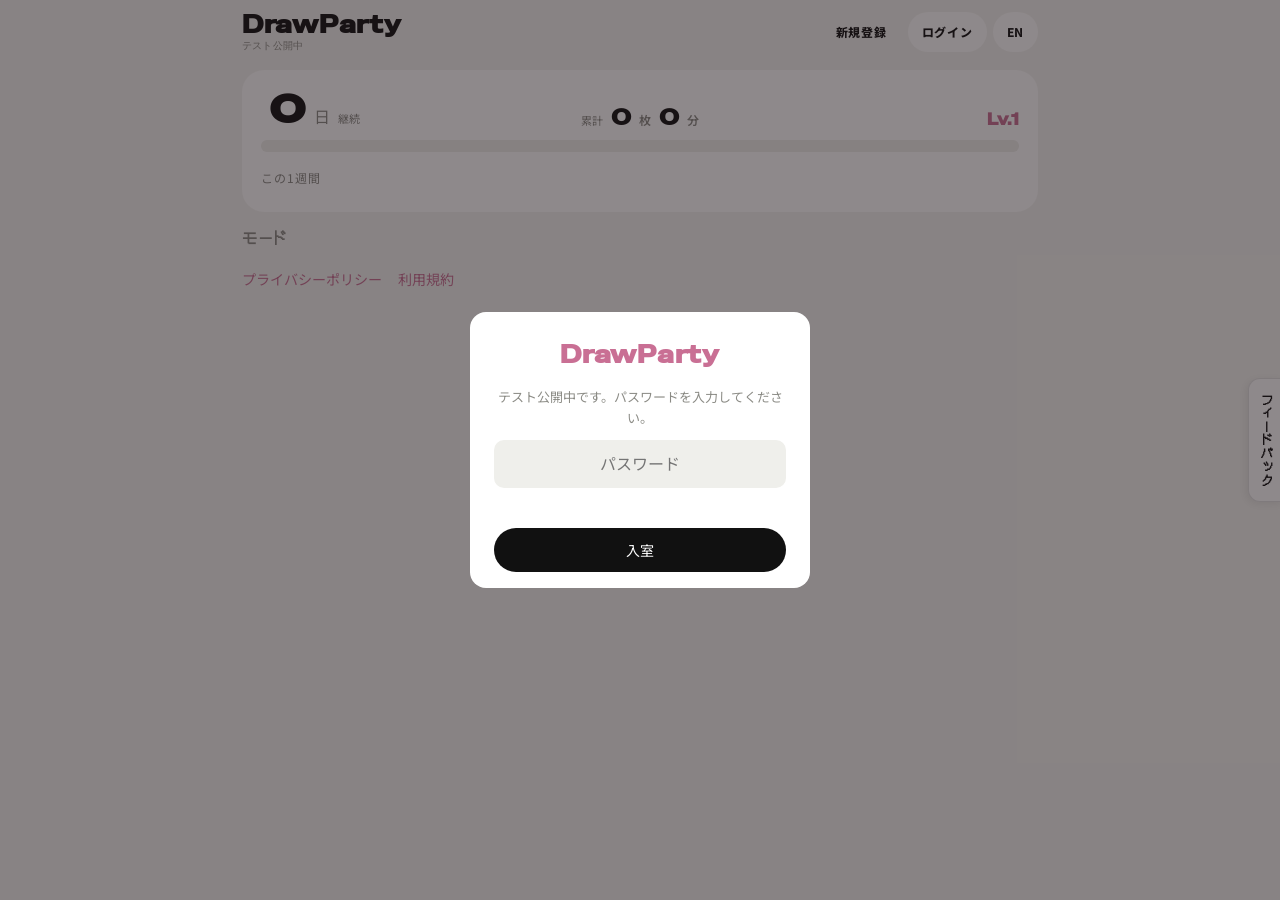
==== commit ec142d1e: "style: サービス名の表示を DrawParty に統一 ロゴ・タイトル・OGP・シェア・まとめ画像・利用規約など、 ユーザー向けの表記を DRAWPARTY から DrawParty に変更。 " ====
--- a/index.html
+++ b/index.html
@@ -4,10 +4,10 @@
 <meta charset="utf-8">
 <meta name="viewport" content="width=device-width, initial-scale=1, viewport-fit=cover">
 <meta name="theme-color" content="#f7f7f5">
-<meta name="description" content="DRAWPARTY │ ブラウザ内で完結。気軽なドローイング練習">
-<meta property="og:description" content="DRAWPARTY │ ブラウザ内で完結。気軽なドローイング練習">
-<meta name="twitter:description" content="DRAWPARTY │ ブラウザ内で完結。気軽なドローイング練習">
-<title>DRAWPARTY — 毎日のドローイング練習</title>
+<meta name="description" content="DrawParty │ ブラウザ内で完結。気軽なドローイング練習">
+<meta property="og:description" content="DrawParty │ ブラウザ内で完結。気軽なドローイング練習">
+<meta name="twitter:description" content="DrawParty │ ブラウザ内で完結。気軽なドローイング練習">
+<title>DrawParty — 毎日のドローイング練習</title>
 <script>
 (function () {
   var b = document.createElement('base');
@@ -81,7 +81,7 @@
 
 <div id="site-gate" class="confirm-dialog site-gate-dialog" role="dialog" aria-modal="true" aria-labelledby="site-gate-title">
   <div class="confirm-dialog-inner site-gate-inner">
-    <div id="site-gate-title" class="site-gate-brand brand-text">DRAWPARTY</div>
+    <div id="site-gate-title" class="site-gate-brand brand-text">DrawParty</div>
     <p id="site-gate-note" class="confirm-dialog-msg">テスト公開中です。パスワードを入力してください。</p>
     <input type="password" id="site-pass" class="input site-gate-input" autocomplete="current-password" placeholder="パスワード">
     <p id="site-pass-msg" class="muted small site-gate-msg" aria-live="polite"></p>
@@ -124,9 +124,9 @@
 
 <main id="screen-home" class="screen is-active">
   <header class="topbar">
-    <a href="/" class="brand brand-link" aria-label="DRAWPARTY">
+    <a href="/" class="brand brand-link" aria-label="DrawParty">
       <span class="brand-stack">
-        <span class="brand-text">DRAWPARTY</span>
+        <span class="brand-text">DrawParty</span>
         <span class="beta" data-i18n="app.beta">テスト公開中</span>
       </span>
     </a>
@@ -291,12 +291,15 @@
 
 <main id="screen-review" class="screen">
   <header class="topbar">
-    <a href="/" class="brand brand-link" aria-label="DRAWPARTY">
-      <span class="brand-text">DRAWPARTY</span>
+    <a href="/" class="brand brand-link" aria-label="DrawParty">
+      <span class="brand-text">DrawParty</span>
     </a>
   </header>
   <div class="review-note-bubble">
-    <textarea id="review-note" class="review-note-input" rows="1" data-i18n-ph="rev.noteLinePh" placeholder="振り返りの一言を書く"></textarea>
+    <div class="review-note-field">
+      <textarea id="review-note" class="review-note-input" rows="1" data-i18n-ph="rev.noteLinePh" placeholder="振り返りの一言を書く"></textarea>
+      <button id="review-note-save" type="button" class="btn primary small review-note-save" data-i18n="common.save">保存</button>
+    </div>
   </div>
 
   <section class="card" id="sheet-card">
@@ -354,8 +357,8 @@
     <div class="topbar-start">
       <button id="work-back" class="icon-btn" type="button" data-icon="back"
               data-i18n-title="common.back" title="もどる"></button>
-      <a href="/" class="brand brand-link work-brand" aria-label="DRAWPARTY">
-        <span class="brand-text">DRAWPARTY</span>
+      <a href="/" class="brand brand-link work-brand" aria-label="DrawParty">
+        <span class="brand-text">DrawParty</span>
       </a>
     </div>
     <div class="topbar-actions work-auth-actions">
@@ -404,8 +407,8 @@
   <header class="topbar">
     <div class="topbar-start">
       <button class="icon-btn" data-nav="home" data-icon="back" data-i18n-title="common.back" title="もどる"></button>
-      <a href="/" class="brand brand-link" aria-label="DRAWPARTY">
-        <span class="brand-text">DRAWPARTY</span>
+      <a href="/" class="brand brand-link" aria-label="DrawParty">
+        <span class="brand-text">DrawParty</span>
       </a>
     </div>
   </header>
@@ -451,8 +454,8 @@
   <header class="topbar">
     <div class="topbar-start">
       <button class="icon-btn" data-nav="home" data-icon="back" data-i18n-title="common.back" title="もどる"></button>
-      <a href="/" class="brand brand-link" aria-label="DRAWPARTY">
-        <span class="brand-text">DRAWPARTY</span>
+      <a href="/" class="brand brand-link" aria-label="DrawParty">
+        <span class="brand-text">DrawParty</span>
       </a>
     </div>
   </header>
@@ -537,6 +540,17 @@
     <div id="compose-pose-count-chips" class="chips big-chips"></div>
     <p id="compose-pose-note" class="muted small"></p>
     <button id="compose-pose-start" class="btn primary big">はじめる</button>
+  </div>
+</div>
+
+<div id="memory-croquis-sheet" class="sheet" hidden>
+  <div class="sheet-inner">
+    <button id="memory-croquis-close" class="icon-btn sheet-close" data-icon="close"></button>
+    <div class="label" data-i18n="setup.memoryCroquisCount">何枚やる？</div>
+    <p class="muted small" data-i18n="setup.memoryCroquisNote">1枚あたり1分見て2分描く。枚数は自分で選びます。</p>
+    <div id="memory-croquis-count-chips" class="chips big-chips"></div>
+    <p id="memory-croquis-note" class="muted small"></p>
+    <button id="memory-croquis-start" class="btn primary big">はじめる</button>
   </div>
 </div>
 
@@ -610,8 +624,8 @@
   <header class="topbar">
     <div class="topbar-start">
       <button class="icon-btn" data-nav="home" data-icon="back" data-i18n-title="common.back" title="もどる"></button>
-      <a href="/" class="brand brand-link" aria-label="DRAWPARTY">
-        <span class="brand-text">DRAWPARTY</span>
+      <a href="/" class="brand brand-link" aria-label="DrawParty">
+        <span class="brand-text">DrawParty</span>
       </a>
     </div>
     <div class="topbar-actions">
@@ -673,8 +687,8 @@
 
 <main id="screen-log" class="screen">
   <header class="topbar">
-    <a href="/" class="brand brand-link" aria-label="DRAWPARTY">
-      <span class="brand-text">DRAWPARTY</span>
+    <a href="/" class="brand brand-link" aria-label="DrawParty">
+      <span class="brand-text">DrawParty</span>
     </a>
     <div class="topbar-actions">
       <button id="log-settings-btn" class="icon-btn" data-nav="settings" data-icon="settings"
@@ -718,8 +732,8 @@
   <header class="topbar">
     <div class="topbar-start">
       <button class="icon-btn" data-nav="home" data-icon="back" data-i18n-title="common.back" title="もどる"></button>
-      <a href="/" class="brand brand-link" aria-label="DRAWPARTY">
-        <span class="brand-text">DRAWPARTY</span>
+      <a href="/" class="brand brand-link" aria-label="DrawParty">
+        <span class="brand-text">DrawParty</span>
       </a>
     </div>
     <div class="topbar-actions">
@@ -828,8 +842,8 @@
   <header class="topbar">
     <div class="topbar-start">
       <button id="analytics-admin-link" class="icon-btn" type="button" data-icon="back" data-i18n-title="analytics.backAdmin" title="管理に戻る"></button>
-      <a href="/" class="brand brand-link" aria-label="DRAWPARTY">
-        <span class="brand-text">DRAWPARTY</span>
+      <a href="/" class="brand brand-link" aria-label="DrawParty">
+        <span class="brand-text">DrawParty</span>
       </a>
     </div>
     <div class="topbar-actions">
@@ -940,8 +954,8 @@
   <header class="topbar">
     <div class="topbar-start">
       <button class="icon-btn" data-nav="home" data-icon="back" data-i18n-title="common.back" title="もどる"></button>
-      <a href="/" class="brand brand-link" aria-label="DRAWPARTY">
-        <span class="brand-text">DRAWPARTY</span>
+      <a href="/" class="brand brand-link" aria-label="DrawParty">
+        <span class="brand-text">DrawParty</span>
       </a>
     </div>
   </header>
@@ -1014,8 +1028,8 @@
 
 <main id="screen-atelier" class="screen">
   <header class="topbar atelier-topbar">
-    <a href="/" class="brand brand-link atelier-brand" aria-label="DRAWPARTY">
-      <span class="brand-text">DRAWPARTY</span>
+    <a href="/" class="brand brand-link atelier-brand" aria-label="DrawParty">
+      <span class="brand-text">DrawParty</span>
     </a>
     <div class="topbar-actions atelier-auth-actions">
       <button id="atelier-signup-btn" class="auth-btn auth-btn-secondary" type="button"
--- a/css/styles.css
+++ b/css/styles.css
@@ -305,33 +305,59 @@
   color: var(--brand-ink);
 }
 .review-note-bubble {
-  margin: 0 0 12px;
+  position: relative;
+  margin: 0 0 16px;
   max-width: 100%;
+}
+.review-note-field {
+  position: relative;
+  width: 100%;
+}
+.review-note-bubble::after {
+  content: '';
+  position: absolute;
+  left: 22px;
+  bottom: -8px;
+  width: 12px;
+  height: 12px;
+  background: var(--surface);
+  border-right: 1px solid color-mix(in srgb, var(--text) 10%, transparent);
+  border-bottom: 1px solid color-mix(in srgb, var(--text) 10%, transparent);
+  transform: rotate(45deg);
 }
 .review-note-input {
   display: block;
   width: 100%;
-  min-height: 38px;
-  max-height: 72px;
+  min-height: 56px;
+  max-height: 120px;
   margin: 0;
-  padding: 8px 12px;
-  font: inherit;
-  font-size: 14px;
-  line-height: 1.4;
+  padding: 16px 18px 44px;
+  font-family: var(--font-body);
+  font-size: 20px;
+  font-weight: 400;
+  line-height: 1.45;
+  letter-spacing: 0.02em;
   resize: none;
   overflow: hidden;
-  border-radius: var(--radius-sm);
-  background: var(--surface-2);
-  border: 1px solid var(--line);
+  border-radius: 18px;
+  background: var(--surface);
+  border: 1px solid color-mix(in srgb, var(--text) 10%, transparent);
   color: var(--text);
+  box-shadow: 0 2px 12px color-mix(in srgb, #000 5%, transparent);
 }
 .review-note-input::placeholder {
   color: var(--muted);
-  opacity: .85;
+  opacity: 0.8;
+  font-weight: 400;
 }
 .review-note-input:focus {
   outline: none;
   border-color: color-mix(in srgb, var(--accent) 40%, transparent);
+}
+.review-note-save {
+  position: absolute;
+  right: 10px;
+  bottom: 10px;
 }
 .review-section-title,
 .section-head h2.review-section-title {
@@ -863,25 +889,27 @@
   overflow-y: hidden;
   -webkit-overflow-scrolling: touch;
   padding-bottom: 2px;
+  scroll-snap-type: x proximity;
 }
 
 .review-board-cell,
 .review-board-other {
-  flex: 0 0 auto;
-  width: 88px;
-  min-width: 88px;
-  max-width: 88px;
+  flex: 0 0 calc((100% - 5 * 8px) / 6);
+  width: calc((100% - 5 * 8px) / 6);
+  min-width: calc((100% - 5 * 8px) / 6);
+  max-width: calc((100% - 5 * 8px) / 6);
+  scroll-snap-align: start;
 }
 
 .review-board-thumb-wrap {
   position: relative;
-  width: 88px;
+  width: 100%;
 }
 
 .review-board-thumb {
   display: block;
-  width: 88px;
-  height: 118px;
+  width: 100%;
+  aspect-ratio: 3 / 4;
   padding: 0;
   margin: 0;
   border: 1px solid var(--line);
@@ -897,15 +925,47 @@
   height: 100%;
   object-fit: contain;
   display: block;
+  background: #fff;
 }
 
 .review-board-cell.is-excluded .review-board-thumb {
   opacity: 0.45;
 }
 
+.review-board-cell--mine .review-board-thumb {
+  border: 2px solid var(--brand);
+}
+
+.review-board-divider {
+  flex: 0 0 2px;
+  width: 2px;
+  min-width: 2px;
+  align-self: stretch;
+  margin: 2px 4px;
+  border-radius: 1px;
+  background: color-mix(in srgb, var(--text) 22%, var(--line));
+}
+
+.review-board-prompt {
+  cursor: default;
+  background: color-mix(in srgb, var(--text) 4%, var(--surface-2));
+}
+
+.review-board-prompt.is-empty {
+  display: flex;
+  align-items: center;
+  justify-content: center;
+  color: var(--muted);
+  font-size: 18px;
+  font-weight: 700;
+}
+
+.review-board-prompt img {
+  object-fit: cover;
+}
+
 .review-board-other.is-mine .review-board-thumb {
-  outline: 2px solid var(--brand);
-  outline-offset: -2px;
+  border: 2px solid color-mix(in srgb, var(--brand) 55%, var(--line));
 }
 
 .review-board-dl {
@@ -955,6 +1015,16 @@
   justify-content: flex-start;
   gap: 10px 16px;
   padding: 0;
+}
+
+@media (max-width: 520px) {
+  .review-board-cell,
+  .review-board-other {
+    flex: 0 0 calc((100% - 2 * 8px) / 3);
+    width: calc((100% - 2 * 8px) / 3);
+    min-width: calc((100% - 2 * 8px) / 3);
+    max-width: calc((100% - 2 * 8px) / 3);
+  }
 }
 
 .drawing-strip-vertical {
